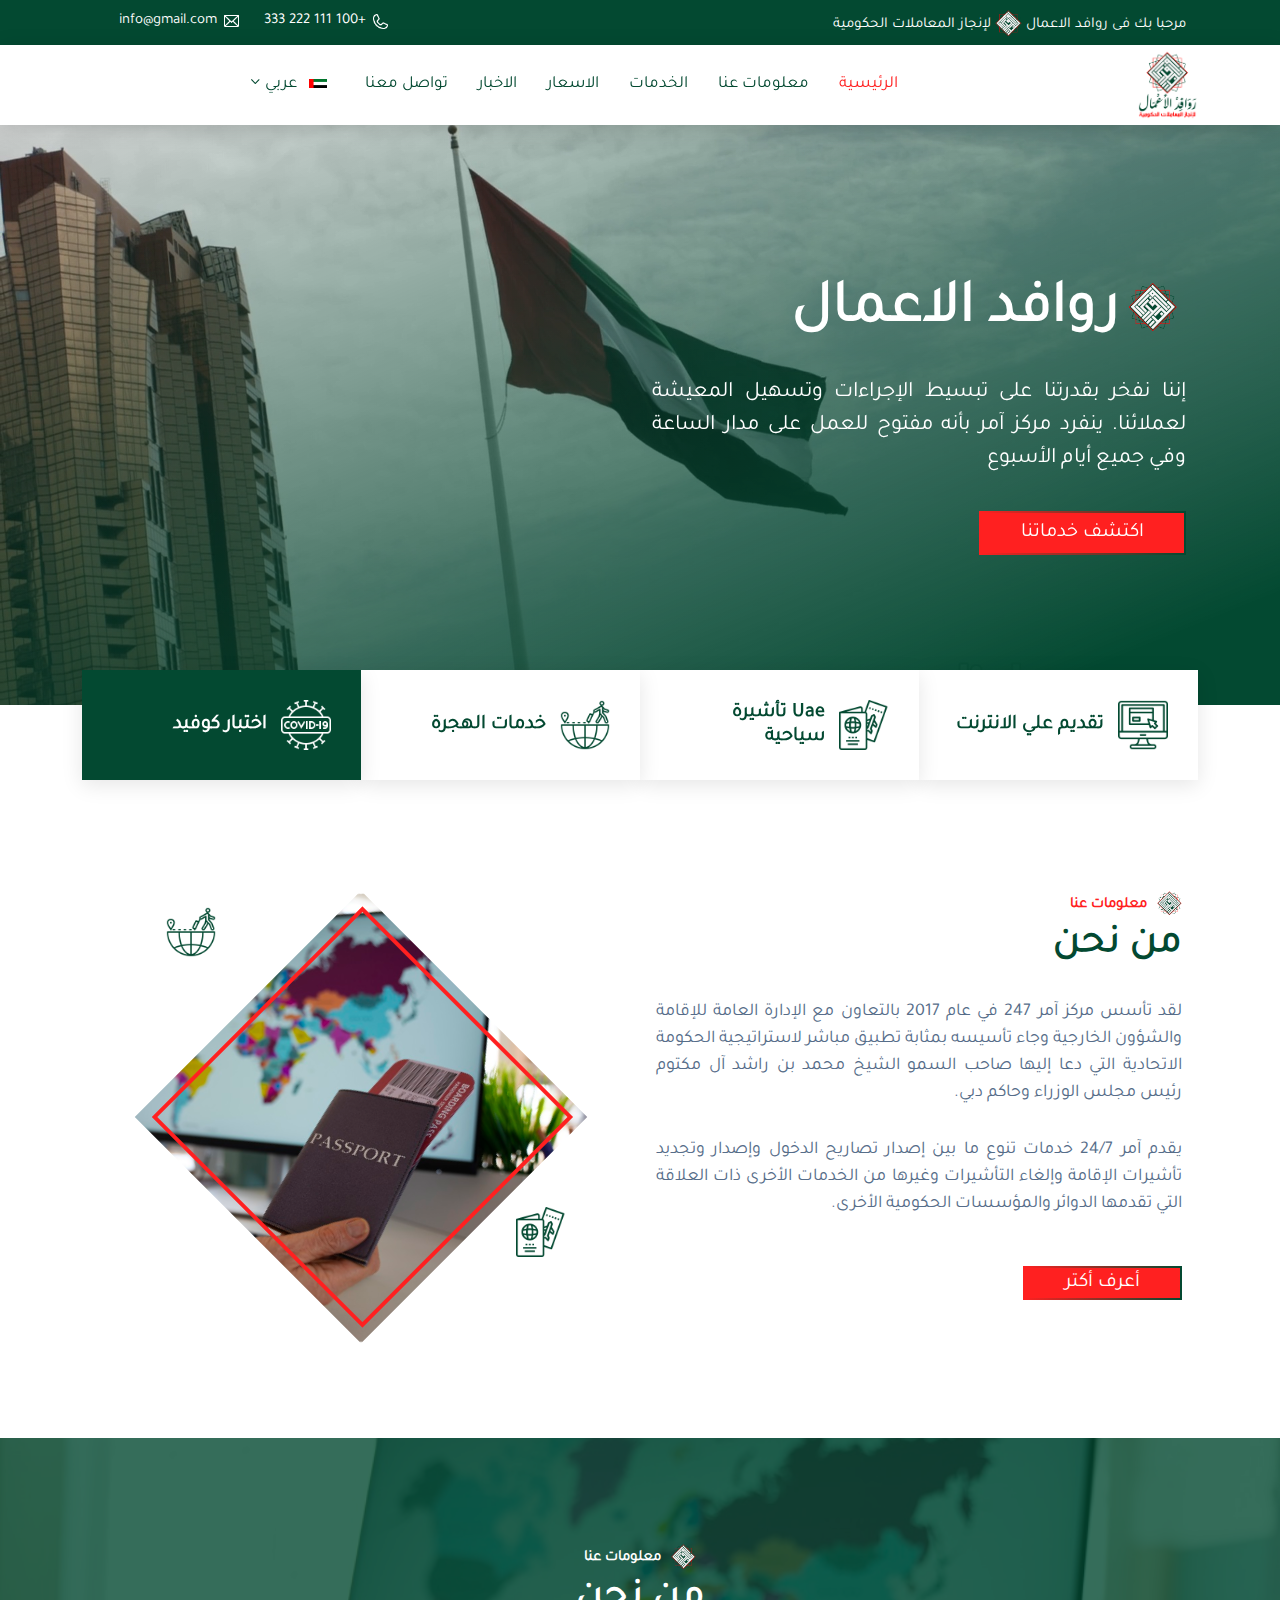
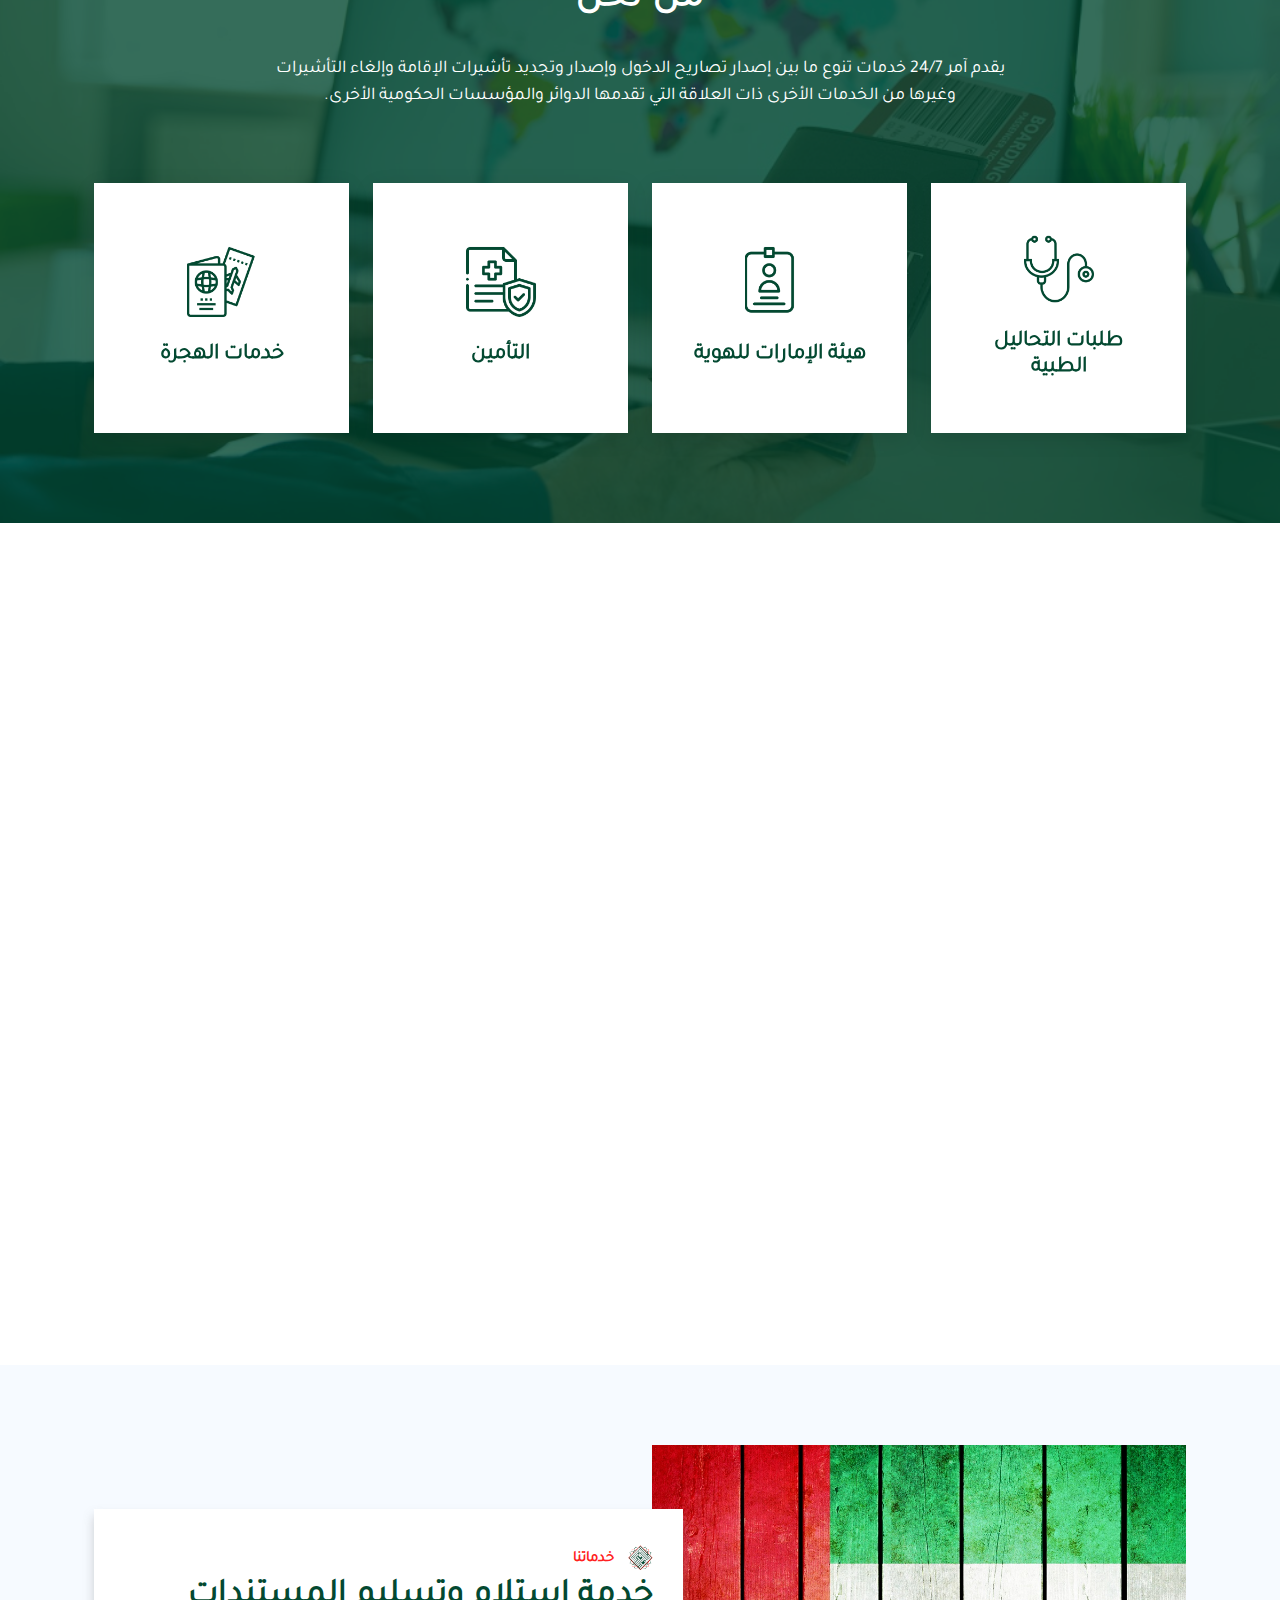
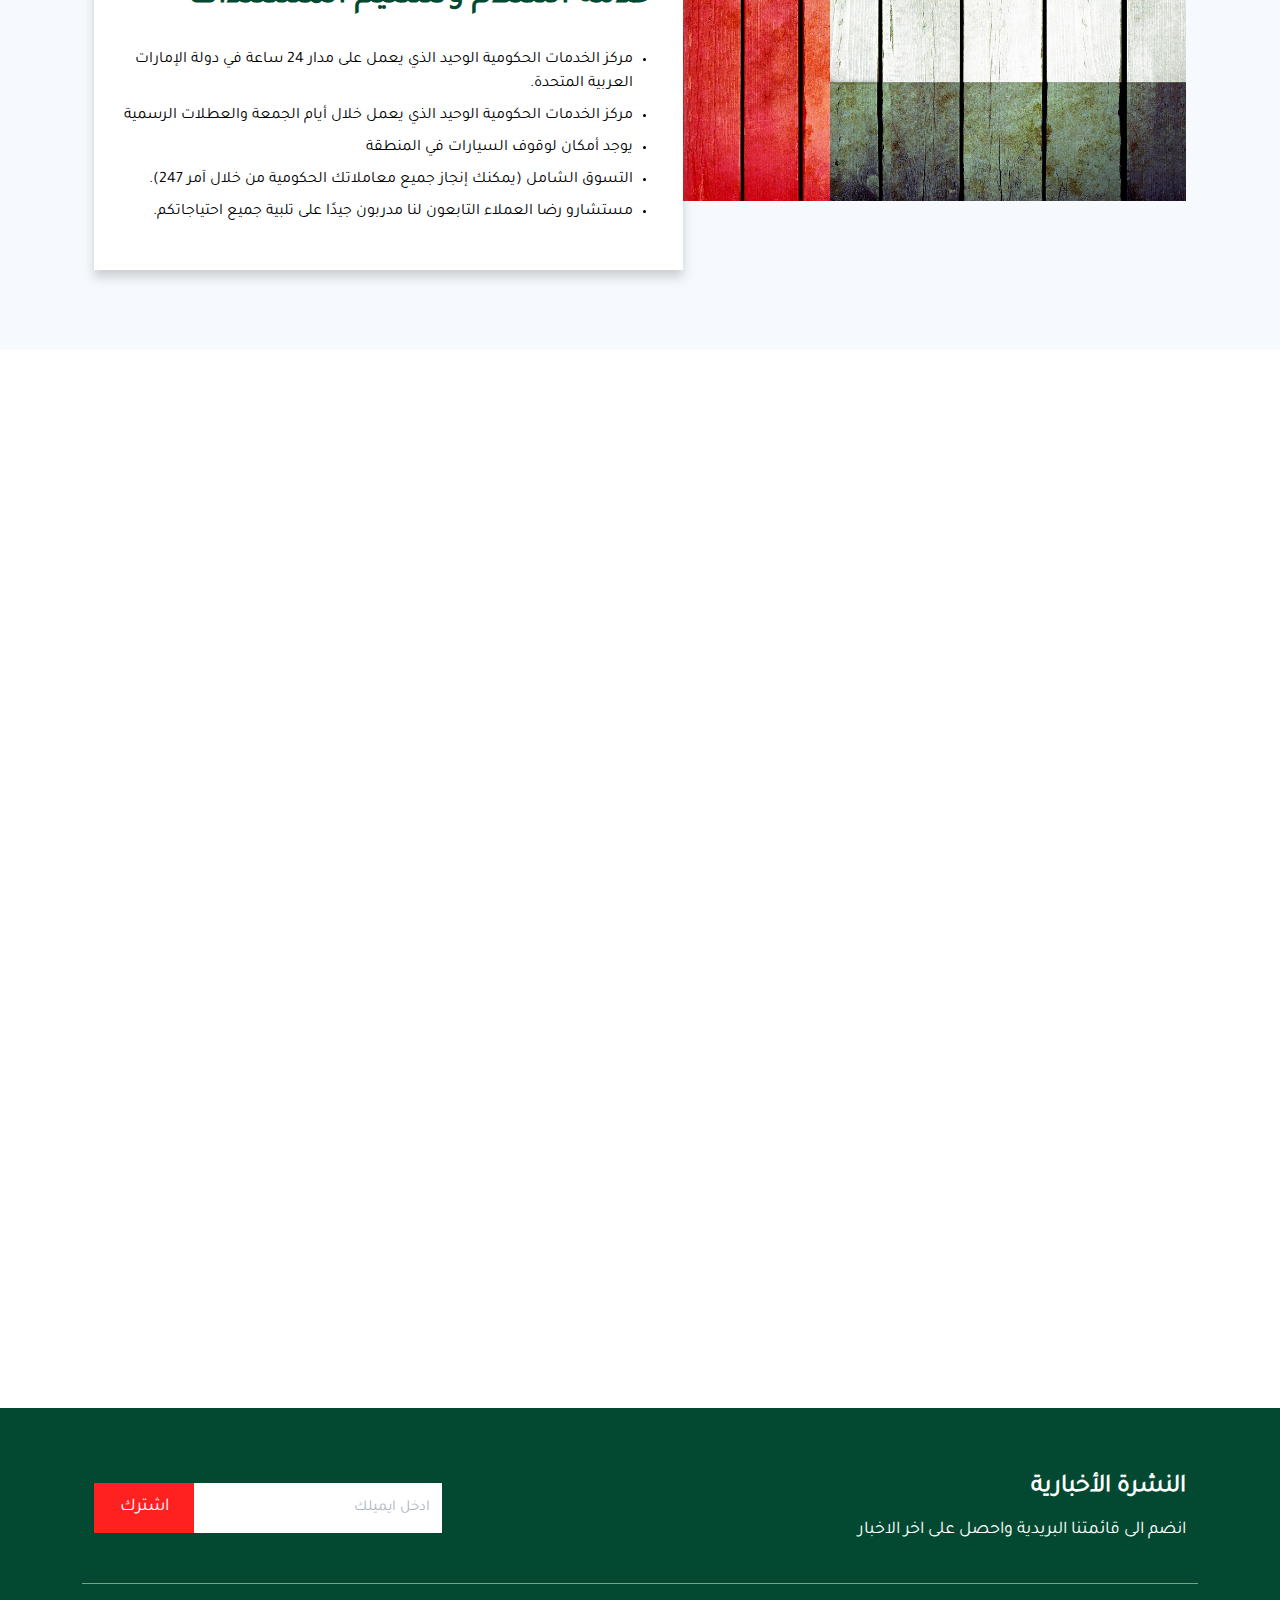
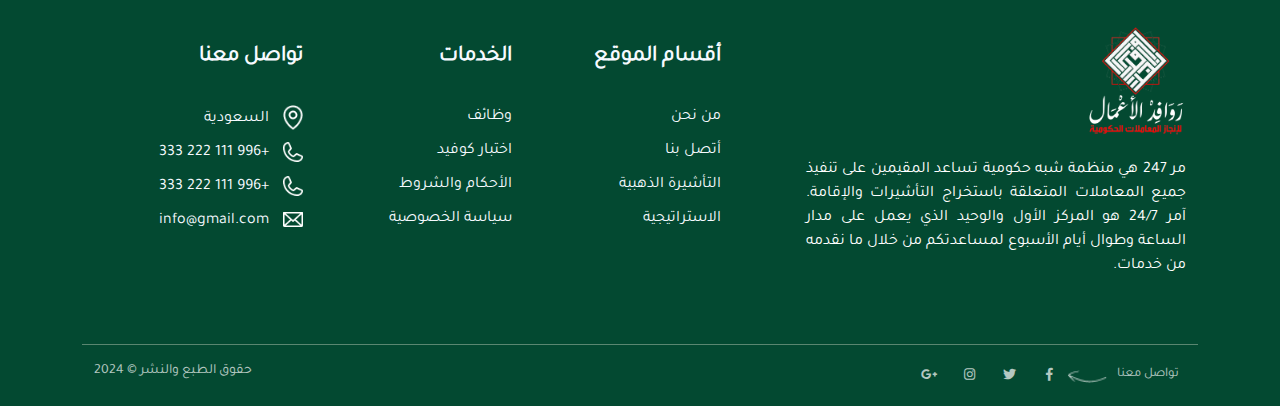
==== index.html @ 70d0d032 "homepage" ====
<!DOCTYPE html>
<html lang="ar" dir="rtl">

<head>
    <meta charset="utf-8" />
    <meta http-equiv="X-UA-Compatible" content="IE=edge" />
    <meta name="viewport" content="width=device-width, initial-scale=1" />
    <title> روافد الاعمال | لإنجاز المعاملات الحكومية</title>
    <link rel="shortcut icon" href="assets/images/logo/short-logo.png" />

    <link href="assets/css/bootstrap.min.css" rel="stylesheet" />
    <link href="assets/css/owl.carousel.css" rel="stylesheet" />
    <link href="assets/css/owl.theme.css" rel="stylesheet" />
    <link href="assets/css/owl.transitions.css" rel="stylesheet" />
    <link href="assets/css/all.min.css" rel="stylesheet" />
    <link href="assets/css/animation.css" rel="stylesheet" />

    <link href="assets/css/slider.css" rel="stylesheet" />
    <link href="assets/css/global.css" rel="stylesheet" />
    <link href="assets/css/style.css" rel="stylesheet" />

</head>

<body>
    <!--  header  -->
    <nav class="navbar p-0">
        <div class="top_header">
            <div class="container">
                <div class="row m-0">
                    <div class="col-lg-6 col-md-6">
                        <h4>مرحبا بك فى روافد الاعمال <img src="assets/images/logo/short-logo.png" width="27px" />
                            لإنجاز المعاملات الحكومية</h4>
                    </div>
                    <div class="col-lg-6 col-md-6 contact_header">
                        <ul>
                            <li><a href="tel:+112233445566"><img src="assets/images/icons/phone.png" alt=""> +100 111
                                    222 333 </a></li>
                            <li><a href="mailto:info@gmail.com"><img src="assets/images/icons/envelop.png" alt="">
                                    info@gmail.com </a></li>
                        </ul>
                    </div>
                </div>
            </div>
        </div>
        <div class="col-md-12 navbar-expand-lg sps sps--abv">
            <div class="container p-0">
                <div class="row m-0 align-items-center">
                    <div class="col-12">
                        <button class="navbar-toggler" type="button" data-bs-toggle="collapse"
                            data-bs-target="#navbarNavAltMarkup" aria-controls="navbarSupportedContent"
                            aria-expanded="false" aria-label="Toggle navigation">
                            <span class="navbar-toggler-icon"></span>
                            <span class="navbar-toggler-icon"></span>
                            <span class="navbar-toggler-icon"></span>
                        </button>
                    </div>
                    <div class="col-md-3">
                        <a class="navbar-brand p-0" href="index.html">
                            <img src="assets/images/logo/logo.png" alt="logo" class="logo" />
                        </a>
                    </div>
                    <div class="col-md-9">
                        <div class="collapse navbar-collapse" id="navbarNavAltMarkup">
                            <ul class="navbar-nav">
                                <li class="nav-item">
                                    <a class="nav-link active" href="index.html">الرئيسية</a>
                                </li>
                                <li class="nav-item">
                                    <a class="nav-link" href="about_us.html"> معلومات عنا </a>
                                </li>
                                <li class="nav-item">
                                    <a class="nav-link" href="services.html"> الخدمات </a>
                                </li>
                                <!-- <li class="nav-item">
                                    <a class="nav-link dropdown-toggle" href="services.html" id="navbarDropdown" role="button" aria-haspopup="true" aria-expanded="false">الخدمات</a>
                                    <div class="dropdown-menu p-0" aria-labelledby="navbarDropdown">
                                        <a class="dropdown-item" href="services_category.html">الفئات </a>
                                        <a class="dropdown-item" href="services_category.html">تفاصيل الخدمة </a>
                                    </div>
                                </li> -->
                                <li class="nav-item">
                                    <a class="nav-link" href="prices.html">الاسعار </a>
                                </li>
                                <li class="nav-item">
                                    <a class="nav-link" href="news.html">الاخبار </a>
                                </li>
                                <li class="nav-item">
                                    <a class="nav-link" href="contact.html">تواصل معنا </a>
                                </li>
                                <li class="nav-item">
                                    <a class="nav-link dropdown-toggle" href="services.html" id="navbarDropdown"
                                        role="button" aria-haspopup="true" aria-expanded="false"><img
                                            src="assets/images/ar.png" class="mx-2" width="18px"> عربي</a>
                                    <div class="dropdown-menu p-0" aria-labelledby="navbarDropdown">
                                        <a class="dropdown-item" href=""> <img src="assets/images/ar.png" class="mx-2"
                                                width="18px"> عربي </a>
                                        <a class="dropdown-item" href=""> <img src="assets/images/en.png" class="mx-2"
                                                width="18px"> En </a>
                                    </div>
                                </li>
                            </ul>
                        </div>
                    </div>
                </div>
            </div>
        </div>
    </nav>
    <!--  slider -->
    <div id="myCarousel" class="carousel slide carousel-fade" data-ride="carousel">
        <div class="carousel-inner">
            <div class="carousel-item active">
                <div class="mask col-12">
                    <video autoplay muted loop id="myVideo">
                        <source src="assets/images/video/video.MP4">
                    </video>
                    <div class="container">
                        <div class="row m-0 mt-50 align-items-end">
                            <div class="col-lg-6 col-md-6 col-12 slider-text">
                                <div class="inner_text pb-0">
                                    <!-- <h6>احجز الأن</h6> -->
                                    <h4> <img src="assets/images/logo/short-logo.png" width="50px" class="mx-2"
                                            alt="logo">روافد الاعمال</h4>
                                    <p>إننا نفخر بقدرتنا على تبسيط الإجراءات وتسهيل المعيشة لعملائنا. ينفرد مركز آمر
                                        بأنه مفتوح للعمل على مدار الساعة وفي جميع أيام الأسبوع</p>
                                    <a href="" class="btn-color"> اكتشف خدماتنا </a>
                                </div>
                            </div>

                        </div>
                    </div>
                </div>
            </div>
        </div>
    </div>
    <!-- submit_application -->
    <section class="submit_applications">
        <div class="container">
            <div class="row m-0">
                <div class="col-lg-3 col-md-6 col-sm-6 col-12 p-0">
                    <a href="">
                        <div class="app">
                            <img src="assets/images/icons/website_dark.png" alt="">
                            <h4> تقديم علي الانترنت</h4>
                        </div>
                    </a>
                </div>
                <div class="col-lg-3 col-md-6 col-sm-6 col-12 p-0">
                    <a href="">
                        <div class="app">
                            <img src="assets/images/icons/passport.png" alt="">
                            <h4> Uae تأشيرة سياحية </h4>
                        </div>
                    </a>
                </div>
                <div class="col-lg-3 col-md-6 col-sm-6 col-12 p-0">
                    <a href="">
                        <div class="app">
                            <img src="assets/images/icons/immigrant.png" alt="">
                            <h4>خدمات الهجرة </h4>
                        </div>
                    </a>
                </div>
                <div class="col-lg-3 col-md-6 col-sm-6 col-12 p-0">
                    <a href="">
                        <div class="app">
                            <img src="assets/images/icons/covid-19.png" alt="">
                            <h4> اختبار كوفيد </h4>
                        </div>
                    </a>
                </div>
            </div>
        </div>
    </section>
    <!--  about_us -->
    <section class="about_us pt-70 pb-50 wow fadeInUp">
        <div class="container">
            <div class="row m-0 align-items-center">
                <div class="col-lg-6 col-md-7 px-3 Description mb-20">
                    <h6 class="sub_title"> <img src="assets/images/logo/short-logo.png" width="25px" alt="">معلومات عنا
                    </h6>
                    <h3 class="title">من نحن</h3>
                    <p class="text">لقد تأسس مركز آمر 247 في عام 2017 بالتعاون مع الإدارة العامة للإقامة والشؤون
                        الخارجية وجاء تأسيسه بمثابة تطبيق مباشر لاستراتيجية الحكومة الاتحادية التي دعا إليها صاحب السمو
                        الشيخ محمد بن راشد آل مكتوم رئيس مجلس الوزراء وحاكم دبي. </p>
                    <p class="text">يقدم آمر 24/7 خدمات تنوع ما بين إصدار تصاريح الدخول وإصدار وتجديد تأشيرات الإقامة
                        وإلغاء التأشيرات وغيرها من الخدمات الأخرى ذات العلاقة التي تقدمها الدوائر والمؤسسات الحكومية
                        الأخرى.</p>
                    <div class="col-12 p-0 mt-50 mb-30">
                        <a class="btn-color" href="">أعرف أكتر</a>
                    </div>
                </div>
                <div class="col-lg-6 col-md-5 px-4">
                    <div class="image_about">
                        <div class="banner_shape">
                            <img src="assets/images/icons/immigrant.png" alt="shape image">
                        </div>
                        <div class="banner_shape2">
                            <img src="assets/images/icons/passport.png" alt="shape image">
                        </div>
                        <div class="about-two__image">
                            <img src="assets/images/home/about1.jpg" width="100%" class="img" alt="about">
                        </div>
                    </div>

                </div>
            </div>
        </div>
    </section>
    <!-- what_we_do -->
    <section class="what_we_do mt-40">
        <div class="container">
            <div class="row m-0">
                <div class="col-12 text-center">
                    <h6 class="sub_title"> <img src="assets/images/logo/short-logo.png" width="25px" alt="">معلومات عنا
                    </h6>
                    <h3 class="title text-center">من نحن</h3>
                    <p class="text text-center">يقدم آمر 24/7 خدمات تنوع ما بين إصدار تصاريح الدخول وإصدار وتجديد
                        تأشيرات الإقامة وإلغاء التأشيرات وغيرها من الخدمات الأخرى ذات العلاقة التي تقدمها الدوائر
                        والمؤسسات الحكومية الأخرى.</p>
                </div>
            </div>
            <div class="row m-0 mt-40">
                <div class="col-md-3 col-sm-6 col-12 mb-20">
                    <div class="flip-box" >
                        <div class="flip-box__layer flip-box__front">
                            <div class="flip-box__layer__overlay">
                                <div class="flip-box__layer__inner">
                                    <img src="assets/images/icons/stethoscope.png" alt="">
                                    <h3 class="flip-box__layer__title"> طلبات التحاليل الطبية </h3>
                                </div>
                            </div>
                        </div>
                        <div class="flip-box__layer flip-box__back">
                            <div class="flip-box__layer__overlay">
                                <div class="flip-box__layer__inner">
                                    <p>
                                        طلبات التحاليل الطبية طلبات التحاليل الطبية طلبات التحاليل الطبية طلبات التحاليل الطبية
                                    </p>
                                </div>
                            </div>
                        </div>
                    </div>
                </div>
                <div class="col-md-3 col-sm-6 col-12 mb-20">
                    <div class="flip-box" >
                        <div class="flip-box__layer flip-box__front">
                            <div class="flip-box__layer__overlay">
                                <div class="flip-box__layer__inner">
                                    <img src="assets/images/icons/identification.png" alt="">
                                    <h3 class="flip-box__layer__title">   هيئة الإمارات للهوية </h3>
                                </div>
                            </div>
                        </div>
                        <div class="flip-box__layer flip-box__back">
                            <div class="flip-box__layer__overlay">
                                <div class="flip-box__layer__inner">
                                    <p>هيئة الإمارات للهوية هيئة الإمارات للهويةهيئة الإمارات للهوية هيئة الإمارات للهوية هيئة الإمارات للهوية</p>
                                </div>
                            </div>
                        </div>
                    </div>
                </div>
                <div class="col-md-3 col-sm-6 col-12 mb-20">
                    <div class="flip-box" >
                        <div class="flip-box__layer flip-box__front">
                            <div class="flip-box__layer__overlay">
                                <div class="flip-box__layer__inner">
                                    <img src="assets/images/icons/health-insurance.png" alt="">
                                    <h3 class="flip-box__layer__title">   التأمين </h3>
                                </div>
                            </div>
                        </div>
                        <div class="flip-box__layer flip-box__back">
                            <div class="flip-box__layer__overlay">
                                <div class="flip-box__layer__inner">
                                    <p>التأمينالتأمين التأمين التأمين التأمين التأمين التأمين التأمين</p>
                                </div>
                            </div>
                        </div>
                    </div>
                </div>
                <div class="col-md-3 col-sm-6 col-12 mb-20">
                    <div class="flip-box" >
                        <div class="flip-box__layer flip-box__front">
                            <div class="flip-box__layer__overlay">
                                <div class="flip-box__layer__inner">
                                    <img src="assets/images/icons/passport.png" alt="">
                                    <h3 class="flip-box__layer__title">خدمات الهجرة</h3>
                                </div>
                            </div>
                        </div>
                        <div class="flip-box__layer flip-box__back">
                            <div class="flip-box__layer__overlay">
                                <div class="flip-box__layer__inner">
                                    <p>خدمات الهجرة خدمات الهجرة خدمات الهجرة خدمات الهجرة خدمات الهجرة خدمات الهجرة</p>
                                </div>
                            </div>
                        </div>
                    </div>
                </div>
            </div>
        </div>
    </section>
    <!--  Services -->
    <section class="Services pt-30 pb-50 wow fadeInUp">
        <div class="container">
            <div class="row m-0">
                <div class="col-12 mt-50 Description">
                    <h6 class="sub_title"><img src="assets/images/logo/short-logo.png" width="25px" alt=""> خدماتنا </h6>
                    <h3 class="title">ما الذي نقدمه</h3>
                    <div id="services" class="owl-carousel owl-theme mt-50">
                        <div class="item mx-2 wow fadeInUp">
                            <div class="all mb-3">
                                <img src="assets/images/home/Emirate.jpg" alt="">
                                <div class="services_text pb-30">
                                    <a href="">
                                        <h4>بطاقة الهوية الإماراتية</h4>
                                        <p>طلب بطاقة الهوية الإماراتية لجميع الفئات - المواطنين والمقيمين والشركات.</p>
                                    </a>
                                </div>
                            </div>
                        </div>
                        <div class="item mx-2 wow fadeInUp">
                            <div class="all mb-3">
                                <img src="assets/images/home/about.jpg" alt="">
                                <div class="services_text pb-30">
                                    <a href="">
                                        <h4>  خدمات روافد الاعمال </h4>
                                        <p>طلب بطاقة الهوية الإماراتية لجميع الفئات - المواطنين والمقيمين والشركات.</p>
                                    </a>
                                </div>
                            </div>
                        </div>
                        <div class="item mx-2 wow fadeInUp">
                            <div class="all mb-3">
                                <img src="assets/images/home/banner2.jpg" alt="">
                                <div class="services_text pb-30">
                                    <a href="">
                                        <h4>خدمات التأمين الصحي</h4>
                                        <p>طلب بطاقة الهوية الإماراتية لجميع الفئات - المواطنين والمقيمين والشركات.</p>
                                    </a>
                                </div>
                            </div>
                        </div>
                        <div class="item mx-2 wow fadeInUp">
                            <div class="all mb-3">
                                <img src="assets/images/home/about1.jpg" alt="">
                                <div class="services_text pb-30">
                                    <a href="">
                                        <h4>  طلب شهادة اللياقة الطبية</h4>
                                        <p>طلب بطاقة الهوية الإماراتية لجميع الفئات - المواطنين والمقيمين والشركات.</p>
                                    </a>
                                </div>
                            </div>
                        </div>
                        <div class="item mx-2 wow fadeInUp">
                            <div class="all mb-3">
                                <img src="assets/images/home/Emirate.jpg" alt="">
                                <div class="services_text pb-30">
                                    <a href="">
                                        <h4>بطاقة الهوية الإماراتية</h4>
                                        <p>طلب بطاقة الهوية الإماراتية لجميع الفئات - المواطنين والمقيمين والشركات.</p>
                                    </a>
                                </div>
                            </div>
                        </div>
                        <div class="item mx-2 wow fadeInUp">
                            <div class="all mb-3">
                                <img src="assets/images/home/about.jpg" alt="">
                                <div class="services_text pb-30">
                                    <a href="">
                                        <h4>  خدمات روافد الاعمال </h4>
                                        <p>طلب بطاقة الهوية الإماراتية لجميع الفئات - المواطنين والمقيمين والشركات.</p>
                                    </a>
                                </div>
                            </div>
                        </div>
                    </div>
                </div>
            </div>
            <div class="col-12 mt-40  text-center">
                <a href="" class="btn-color">عرض المزيد</a>
            </div>
        </div>
    </section>
    <!--  delivery_service -->
    <section class="delivery_service mt-50 mb-50">
        <div class="container">
            <div class="row m-0">
                <div class="col-md-6">
                    <img src="assets/images/home/Emirate.jpg" width="100%" alt="">
                </div>
                <div class="col-md-6 ">
                    <div class="text_side">
                        <h6 class="sub_title"><img src="assets/images/logo/short-logo.png" width="25px" alt=""> خدماتنا </h6>
                        <h3 class="title">خدمة استلام وتسليم المستندات </h3>
                        <ul>
                            <li>مركز الخدمات الحكومية الوحيد الذي يعمل على مدار 24 ساعة في دولة الإمارات العربية المتحدة.                        </li>
                            <li>مركز الخدمات الحكومية الوحيد الذي يعمل خلال أيام الجمعة والعطلات الرسمية</li>
                            <li>يوجد أمكان لوقوف السيارات في المنطقة</li>
                            <li>التسوق الشامل (يمكنك إنجاز جميع معاملاتك الحكومية من خلال آمر 247).   </li>
                            <li>مستشارو رضا العملاء التابعون لنا مدربون جيدًا على تلبية جميع احتياجاتكم.</li>
                        </ul>
                    </div>
                </div>
            </div>
        </div>
    </section>
    <!--  testimonial -->
    <section class="testimonial pb-70 wow fadeInUp">
        <div class="container">
            <div class="row m-0">
                <div class="col-12 mt-10 Description">
                    <h6 class="sub_title">أراء العملاء </h6>
                    <h3 class="title">نحرص على أن نكون أفضل مقدمي الخدمات. </h3>
                    <div id="testimonal" class="testimonal_user owl-carousel owl-theme mt-50">
                        <div class="item wow fadeInUp">
                            <i class="fas fa-quote-left"></i>
                            <p>نحرص على أن نكون أفضل مقدمي الخدمات نحرص على أن نكون أفضل مقدمي الخدمات نحرص على أن نكون أفضل مقدمي الخدمات نحرص على أن نكون أفضل مقدمي الخدمات. </p>
                            <h3><img src="assets/images/logo/short-logo.png" alt="">أ.عبد الله</h3>
                        </div>
                        <div class="item wow fadeInUp">
                            <i class="fas fa-quote-left"></i>
                            <p>نحرص على أن نكون أفضل مقدمي الخدمات نحرص على أن نكون أفضل مقدمي الخدمات نحرص على أن نكون أفضل مقدمي الخدمات نحرص على أن نكون أفضل مقدمي الخدمات. </p>
                            <h3><img src="assets/images/logo/short-logo.png" alt="">أ.عبد الله</h3>
                        </div>
                        <div class="item wow fadeInUp">
                            <i class="fas fa-quote-left"></i>
                            <p>نحرص على أن نكون أفضل مقدمي الخدمات نحرص على أن نكون أفضل مقدمي الخدمات نحرص على أن نكون أفضل مقدمي الخدمات نحرص على أن نكون أفضل مقدمي الخدمات. </p>
                            <h3><img src="assets/images/logo/short-logo.png" alt="">أ.عبد الله</h3>
                        </div>
                        <div class="item wow fadeInUp">
                            <i class="fas fa-quote-left"></i>
                            <p>نحرص على أن نكون أفضل مقدمي الخدمات نحرص على أن نكون أفضل مقدمي الخدمات نحرص على أن نكون أفضل مقدمي الخدمات نحرص على أن نكون أفضل مقدمي الخدمات. </p>
                            <h3><img src="assets/images/logo/short-logo.png" alt="">أ.عبد الله</h3>
                        </div>
                    </div>
                </div>
            </div>
        </div>
    </section>
    <!--  partners -->
    <section class="partners pt-30 pb-50 wow fadeInUp">
        <div class="container">
            <div class="row m-0">
                <div class="col-12 mt-50 Description">
                    <h6 class="sub_title"> شركاء النجاح </h6>
                    <h3 class="title">شراكة مع أكثر من 700 علامة تجارية</h3>
                    <div id="partners_logo" class="partners_logo owl-carousel owl-theme mt-60">
                        <div class="item wow fadeInUp">
                            <img src="assets/images/partner/pattern.png" alt="">
                        </div>
                        <div class="item wow fadeInUp">
                            <img src="assets/images/partner/pattern1.png" alt="">
                        </div>
                        <div class="item wow fadeInUp">
                            <img src="assets/images/partner/pattern2.png" alt="">
                        </div>
                        <div class="item wow fadeInUp">
                            <img src="assets/images/partner/pattern3.png" alt="">
                        </div>
                        <div class="item wow fadeInUp">
                            <img src="assets/images/partner/pattern.png" alt="">
                        </div>
                        <div class="item wow fadeInUp">
                            <img src="assets/images/partner/pattern1.png" alt="">
                        </div>
                        <div class="item wow fadeInUp">
                            <img src="assets/images/partner/pattern2.png" alt="">
                        </div>
                        <div class="item wow fadeInUp">
                            <img src="assets/images/partner/pattern3.png" alt="">
                        </div>
                    </div>
                </div>
            </div>
        </div>
    </section>
    <!-- footer -->
    <footer>
        <div class="container pb-30">
            <div class="row m-0 subscribe">
                <div class="col-lg-6 col-md-6 mt-10">
                    <h3>النشرة الأخبارية</h3>
                    <h6>انضم الى قائمتنا البريدية واحصل على اخر الاخبار</h6>
                </div>
                <div class="col-lg-4 col-md-6">
                    <form action="">
                        <div class="form-group d-flex align-items-center">
                            <input type="email" class="form-control" placeholder="ادخل ايميلك">
                            <input type="submit" name="" id="" class="submit_btn" value="اشترك">
                        </div>
                    </form>
                </div>
            </div>
            <div class="row m-0 pt-40">
                <div class="col-lg-5 col-12 box">
                    <img src="assets/images/logo/logo-wh.png" class="mb-20" width="100px" alt="footer_logo" />
                    <p>مر 247 هي منظمة شبه حكومية تساعد المقيمين على تنفيذ جميع المعاملات المتعلقة باستخراج التأشيرات والإقامة. آمر 24/7 هو المركز الأول والوحيد الذي يعمل على مدار الساعة وطوال أيام الأسبوع لمساعدتكم من خلال ما نقدمه من خدمات.                    </p>
                </div>
                <div class="col-lg-7 col-12 row">
                    <div class="box col-md-4 mt-20">
                        <h4>أقسام الموقع</h4>
                        <ul class="list-unstyled">
                            <li><a href="#">من نحن </a></li>
                            <li><a href="#"> أتصل  بنا  </a></li>
                            <li><a href="">التأشيرة الذهبية </a></li>
                            <li><a href=""> الاستراتيجية  </a></li>
                        </ul>
                    </div>
                    <div class="box col-md-4 mt-20">
                        <h4> الخدمات </h4>
                        <ul class="list-unstyled">
                            <li><a href="#"> وظائف </a></li>
                            <li><a href="#">اختبار كوفيد </a></li>
                            <li><a href="">الأحكام والشروط  </a></li>
                            <li><a href="">سياسة الخصوصية  </a></li>
                        </ul>
                    </div>
                    <div class="col-md-4 box mt-20">
                        <h4> تواصل معنا </h4>
                        <ul class=" list-unstyled">
                            <li>
                                <a href="" target="_blank"><img src="assets/images/icons/location.png" width="20px"
                                        alt=""> السعودية</a>
                            </li>
                            <li>
                                <a href="" target="_blank"><img src="assets/images/icons/phone.png" width="20px" alt="">
                                    +996 111 222 333</a>
                            </li>
                            <li>
                                <a href="" target="_blank"><img src="assets/images/icons/phone.png" width="20px" alt="">
                                    +996 111 222 333</a>
                            </li>
                            <li>
                                <a href="" target="_blank"><img src="assets/images/icons/envelop.png" width="20px" s
                                        alt=""> info@gmail.com</a>
                            </li>
                        </ul>
                    </div>
                </div>
            </div>
        </div>
        <div class="container">
            <div class="row m-0 copy-right">
                <div class="col-md-6">
                    <p>تواصل معنا </p>
                    <ul class="list-social m-0">
                        <li class="icon facebook-icon">
                            <a href="" target="_blank"><i class="fab fa-facebook-f"></i></a>
                        </li>
                        <li class="icon twitter-icon">
                            <a href="" target="_blank"><i class="fab fa-twitter"></i></a>
                        </li>
                        <li class="icon instagram-icon">
                            <a href="" target="_blank"><i class="fab fa-instagram"></i></a>
                        </li>
                        <li class="icon google-icon">
                            <a href=""><i class="fab fa-google-plus-g"></i></a>
                        </li>
                    </ul>
                </div>
                <div class="col-md-6 text-end">
                    <span> حقوق الطبع والنشر © 2024</span>
                </div>
            </div>
        </div>
    </footer>


    <script src="assets/js/jquery-3.6.4.min.js"></script>
    <script src="assets/js/popper.js"></script>
    <script src="assets/js/bootstrap.min.js"></script>
    <script src="assets/js/owl.carousel.min.js"></script>
    <script src="assets/js/scrollPosStyler.min.js"></script>
    <!-- animation -->
    <script src="assets/js/wow.min.js"></script>
    <script src="assets/js/custom.js"></script>

    <script>

    </script>


</body>

</html>
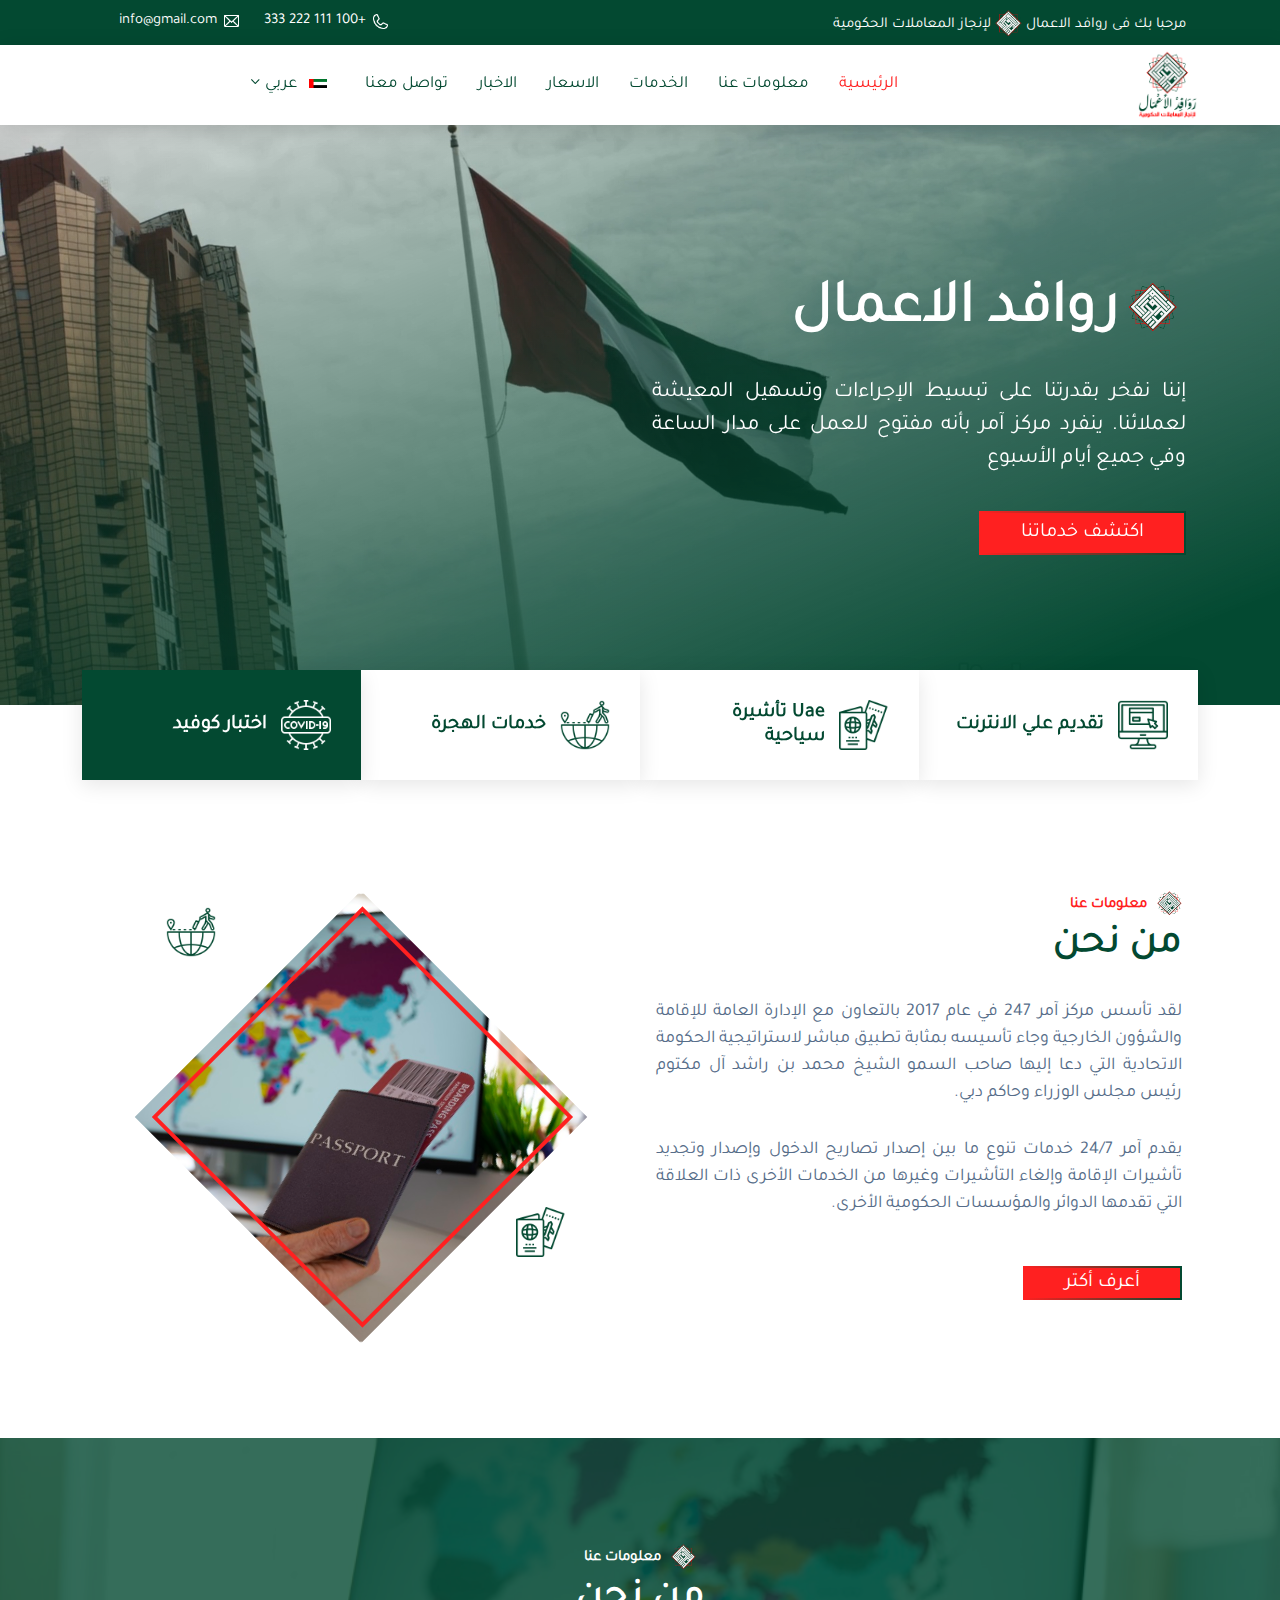
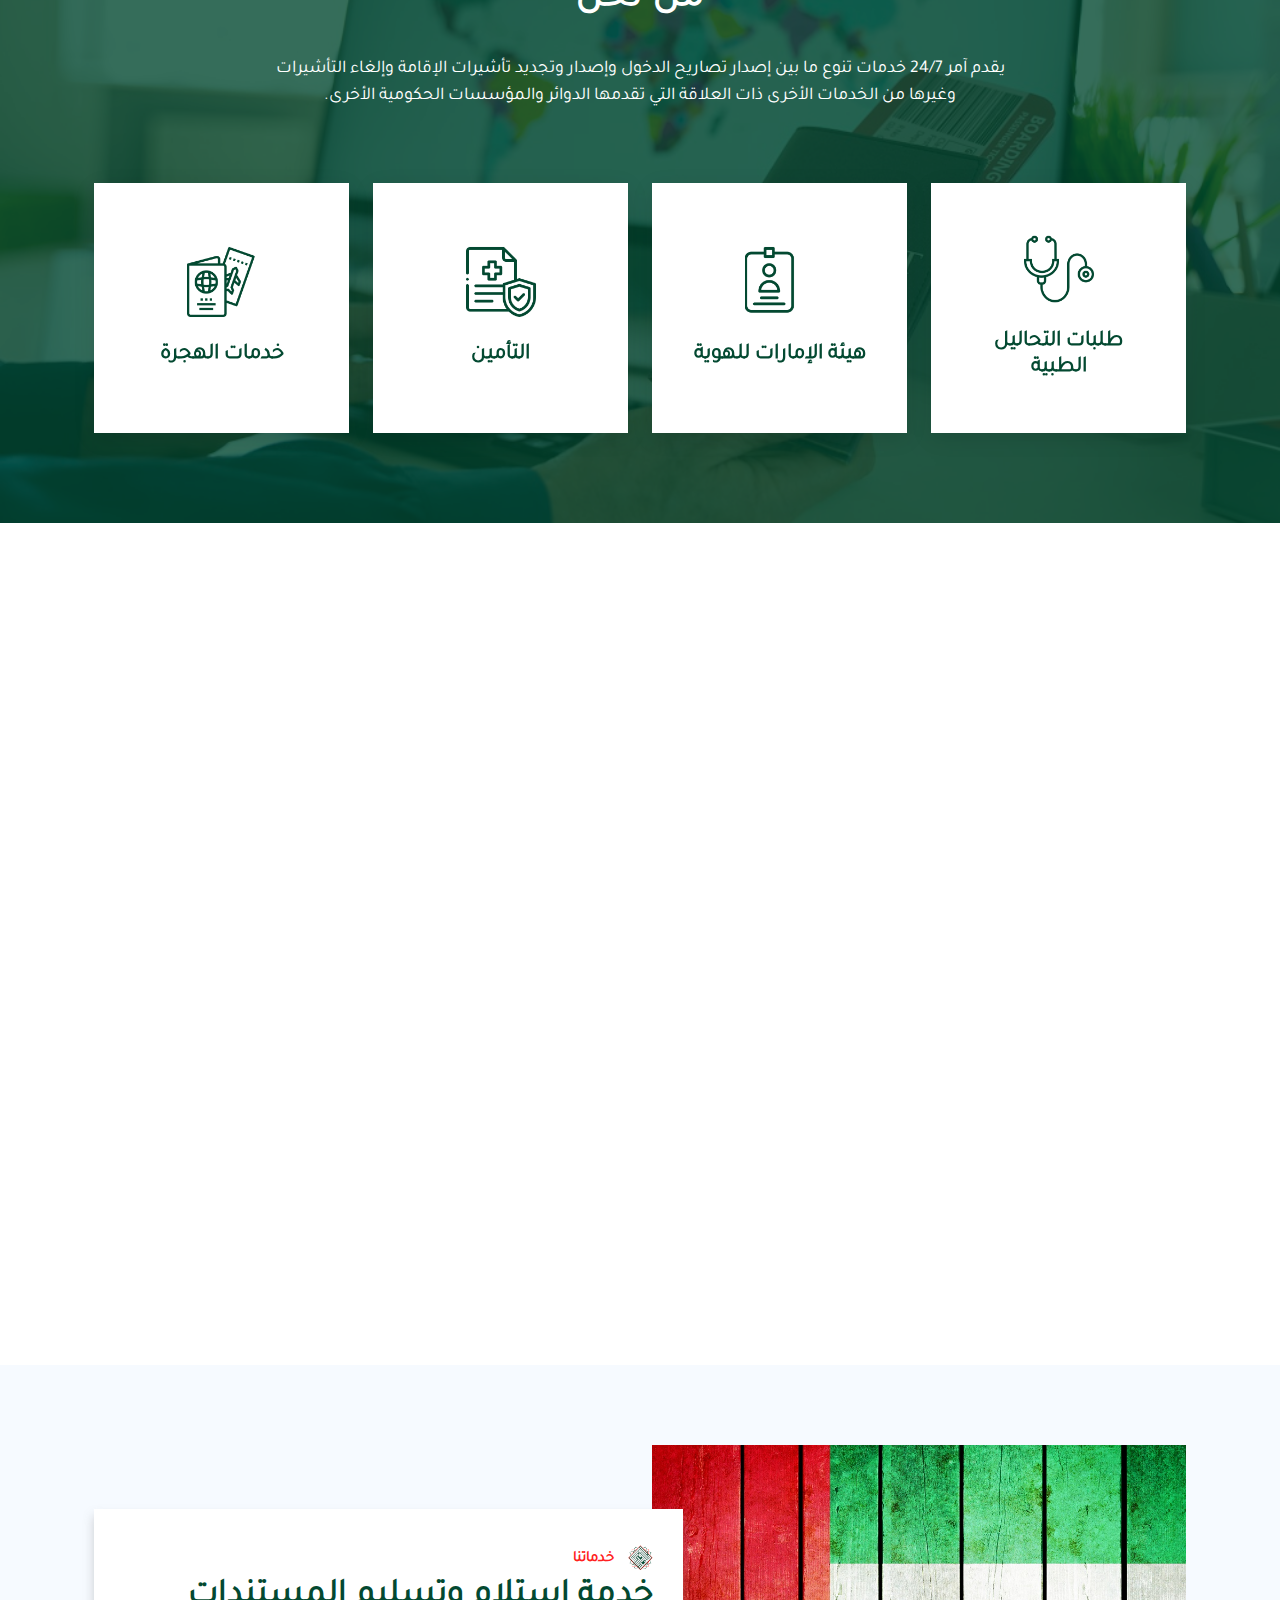
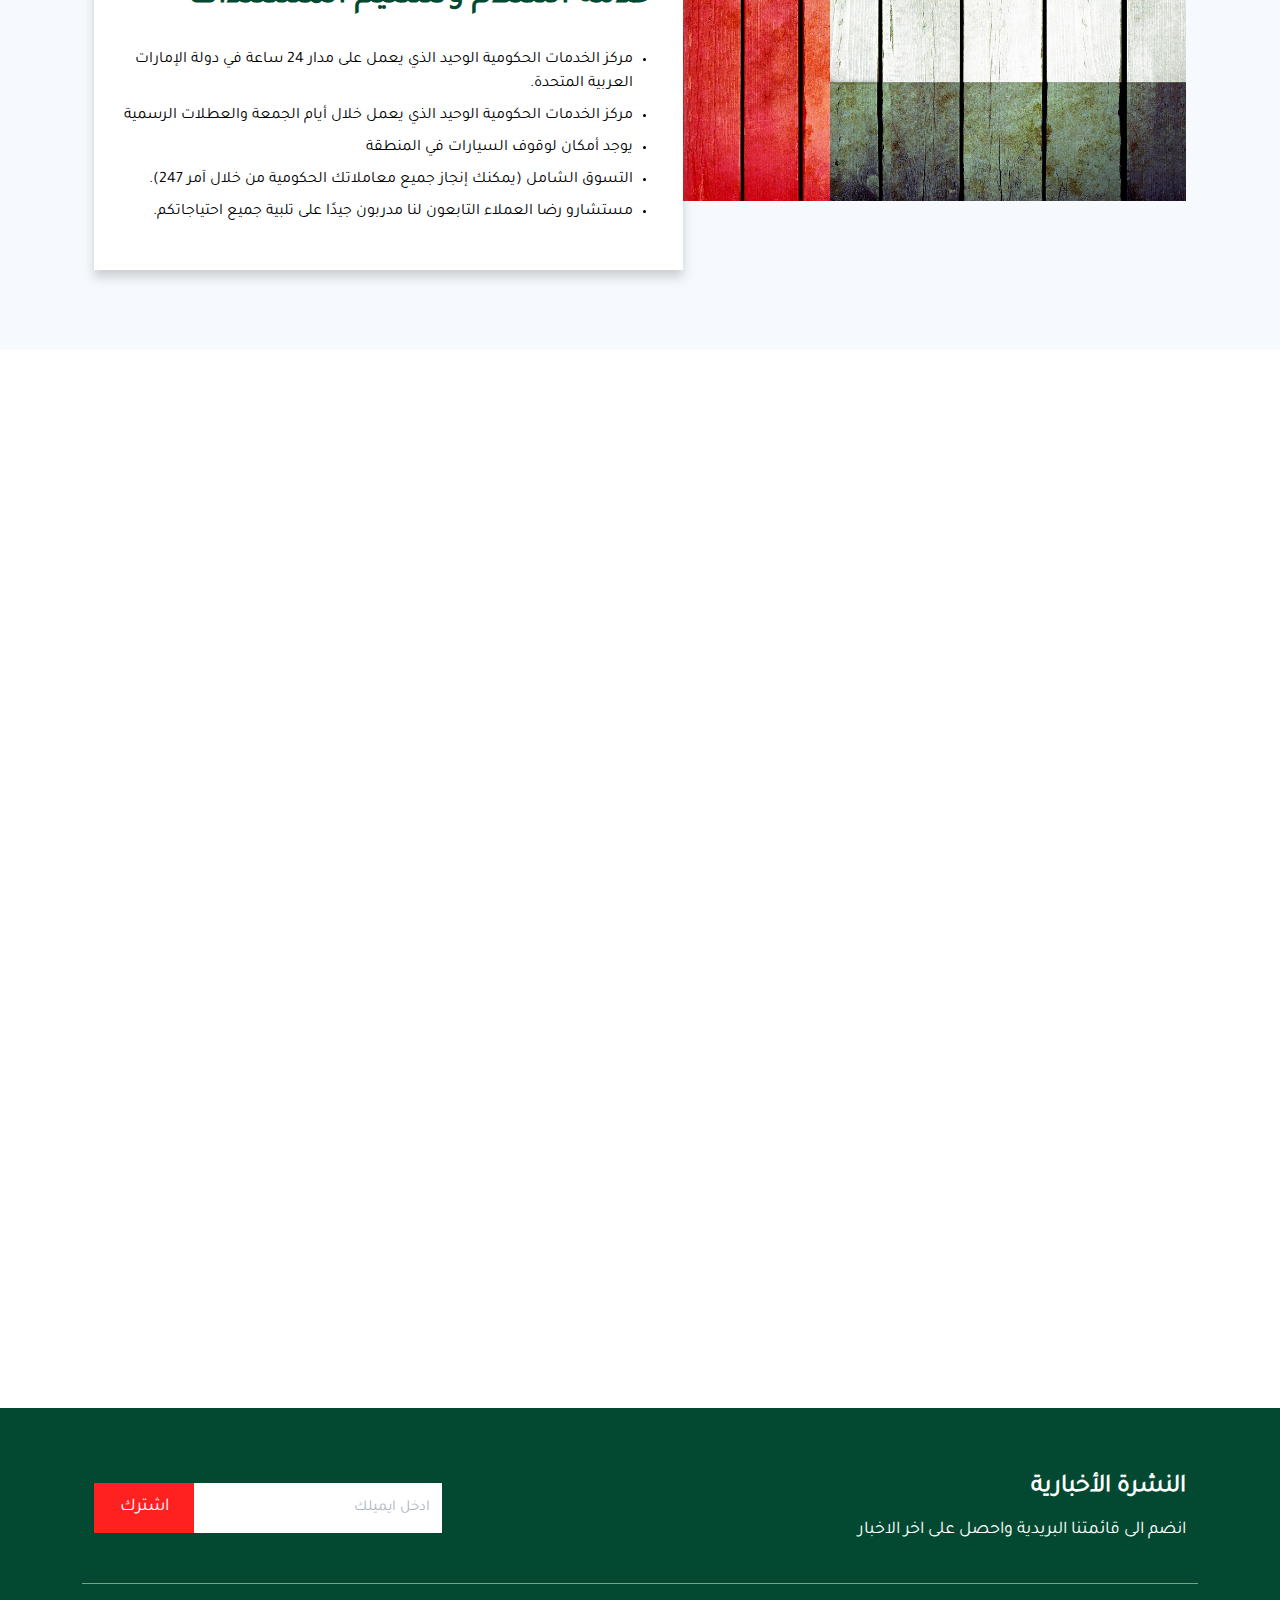
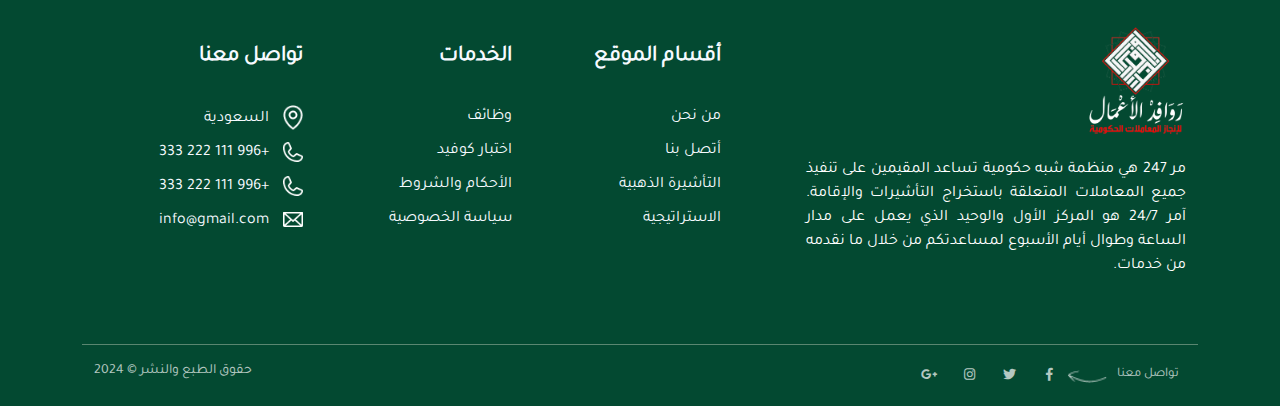
==== commit f0767697: "homepage1" ====
--- a/index.html
+++ b/index.html
@@ -577,9 +577,6 @@
     <script src="assets/js/wow.min.js"></script>
     <script src="assets/js/custom.js"></script>
 
-    <script>
-
-    </script>
 
 
 </body>
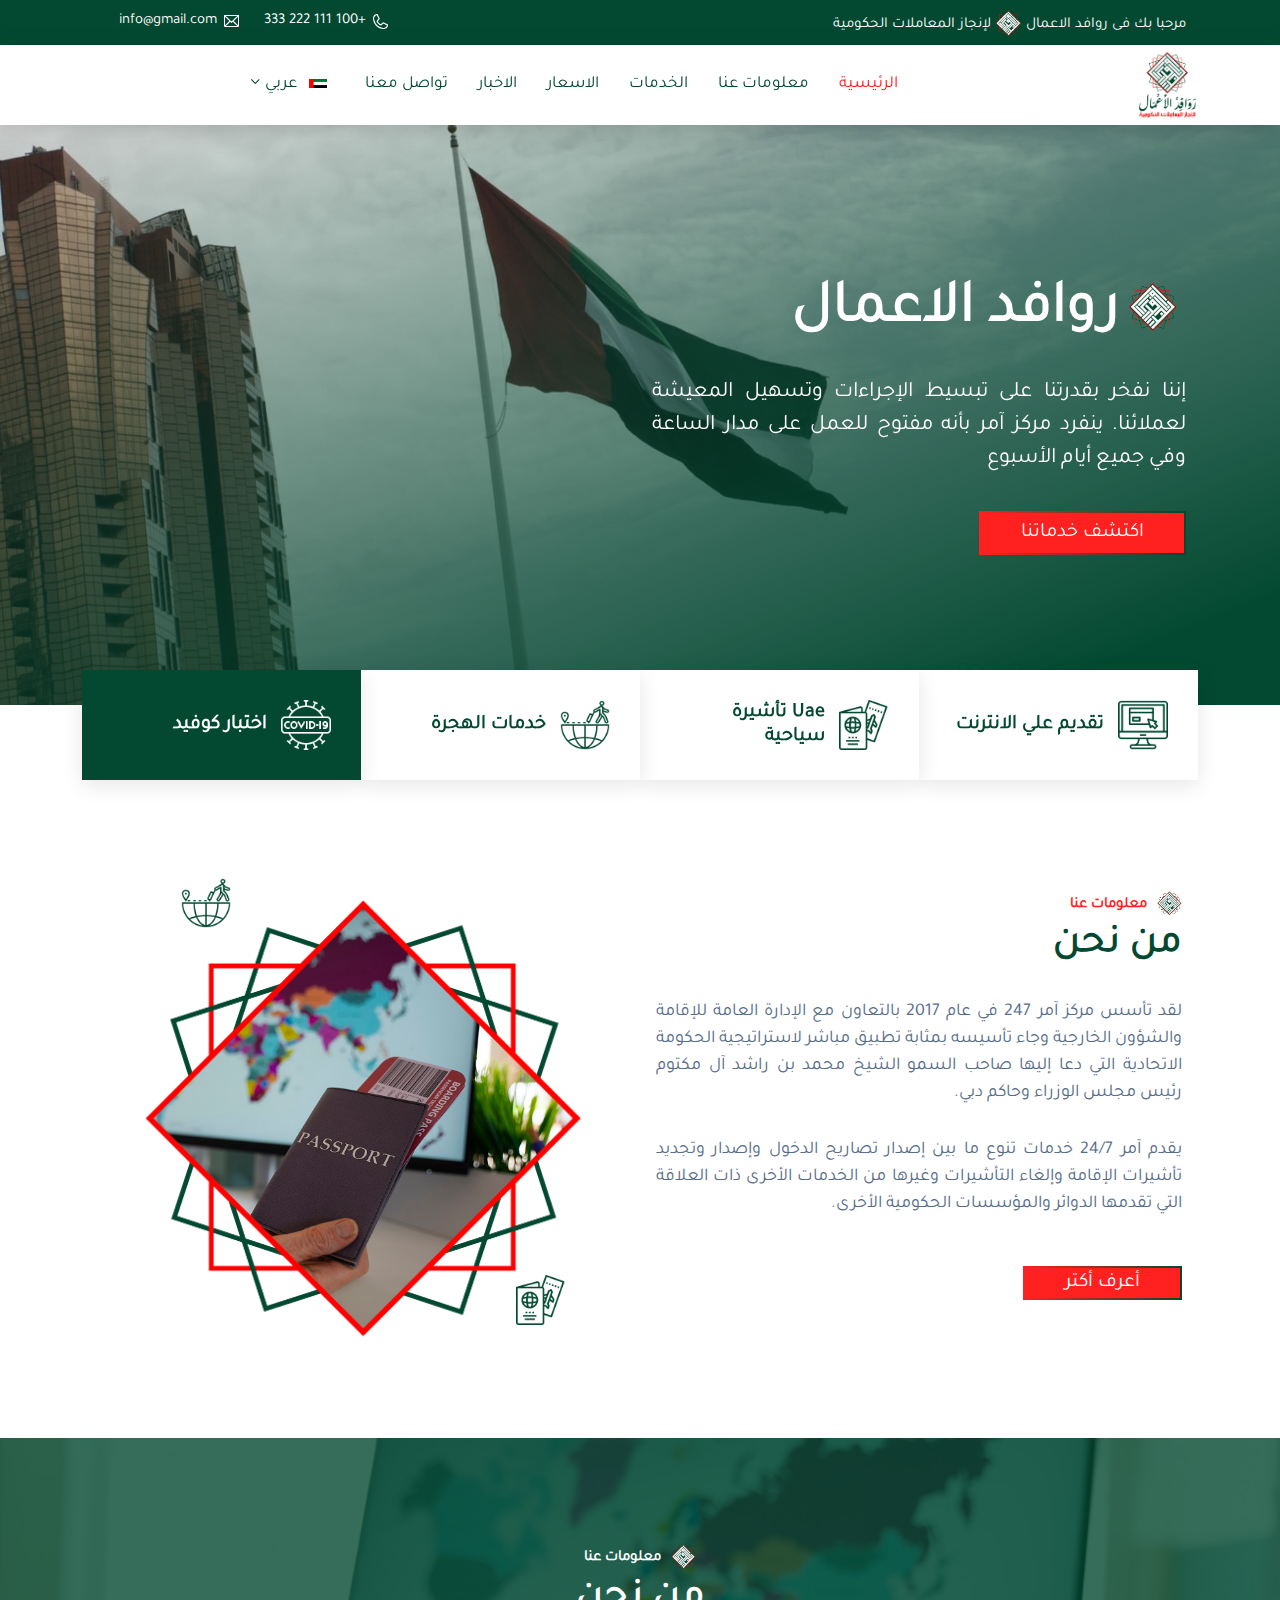
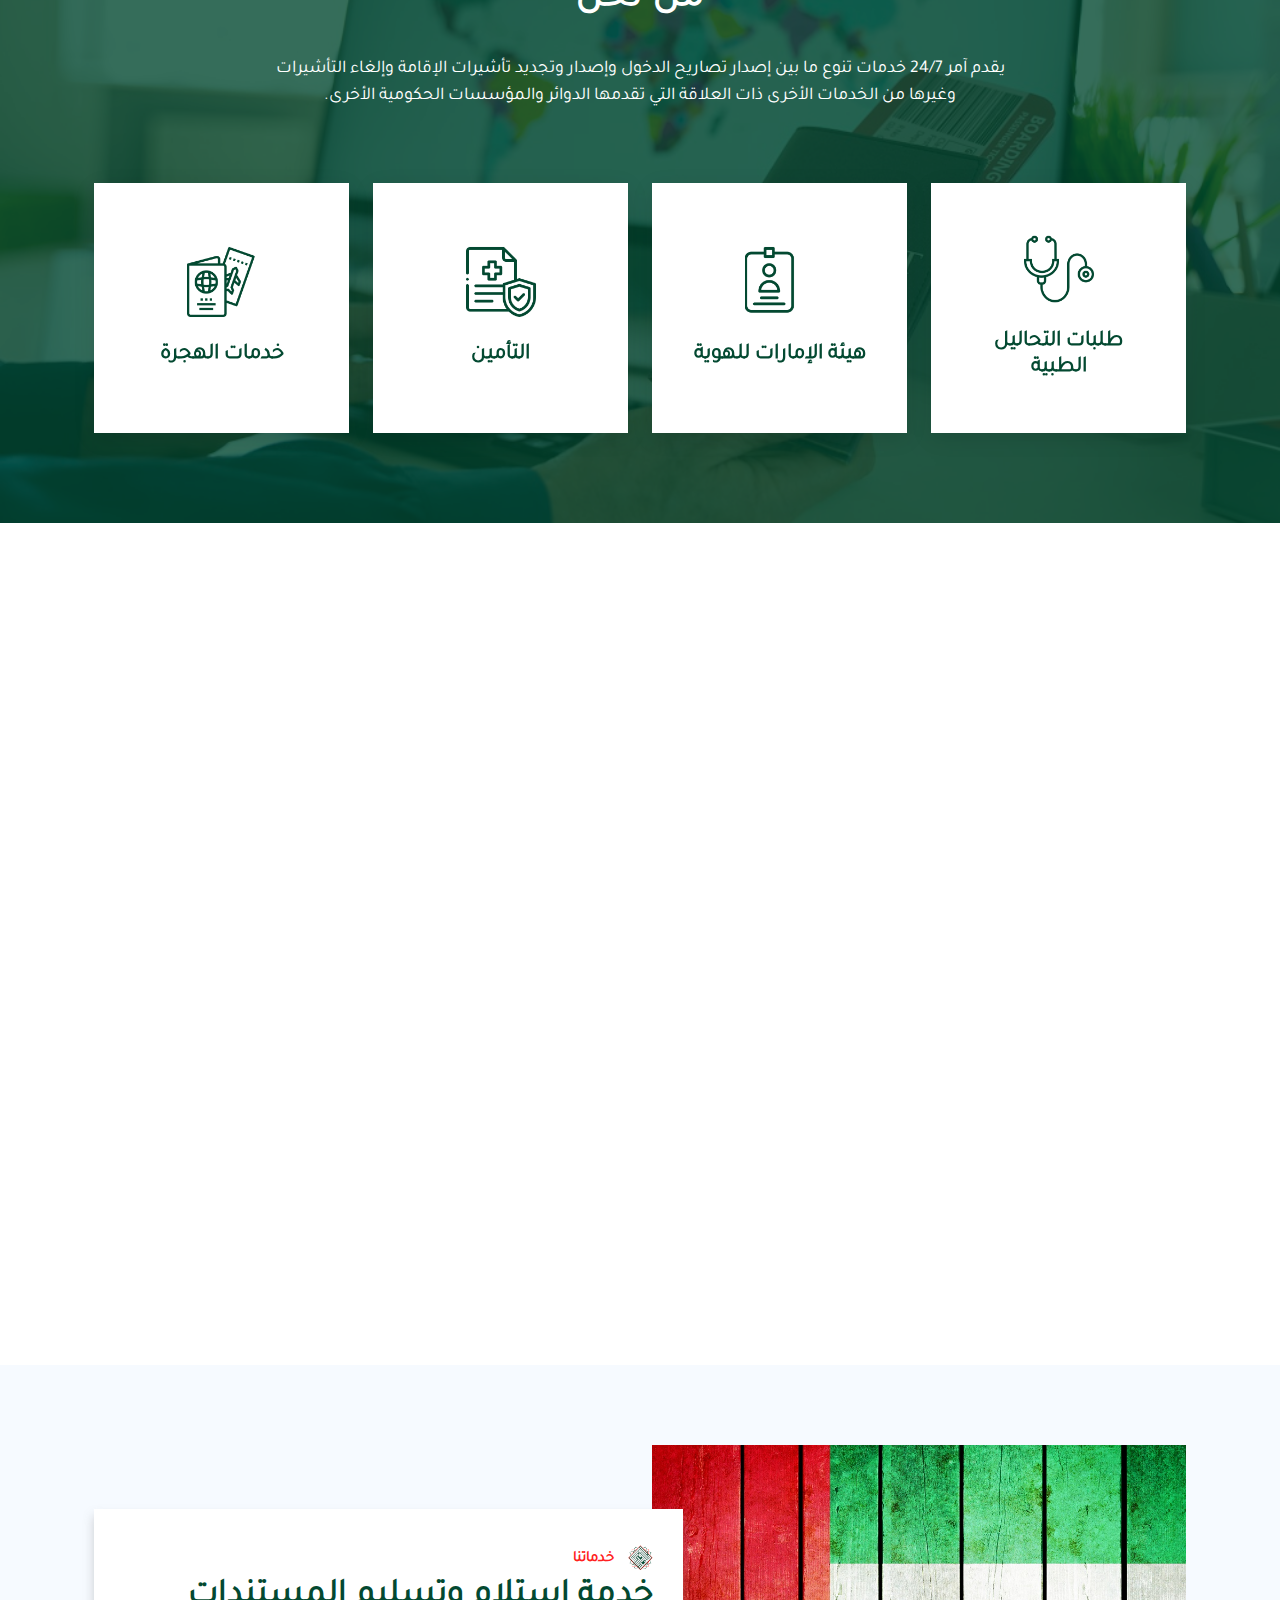
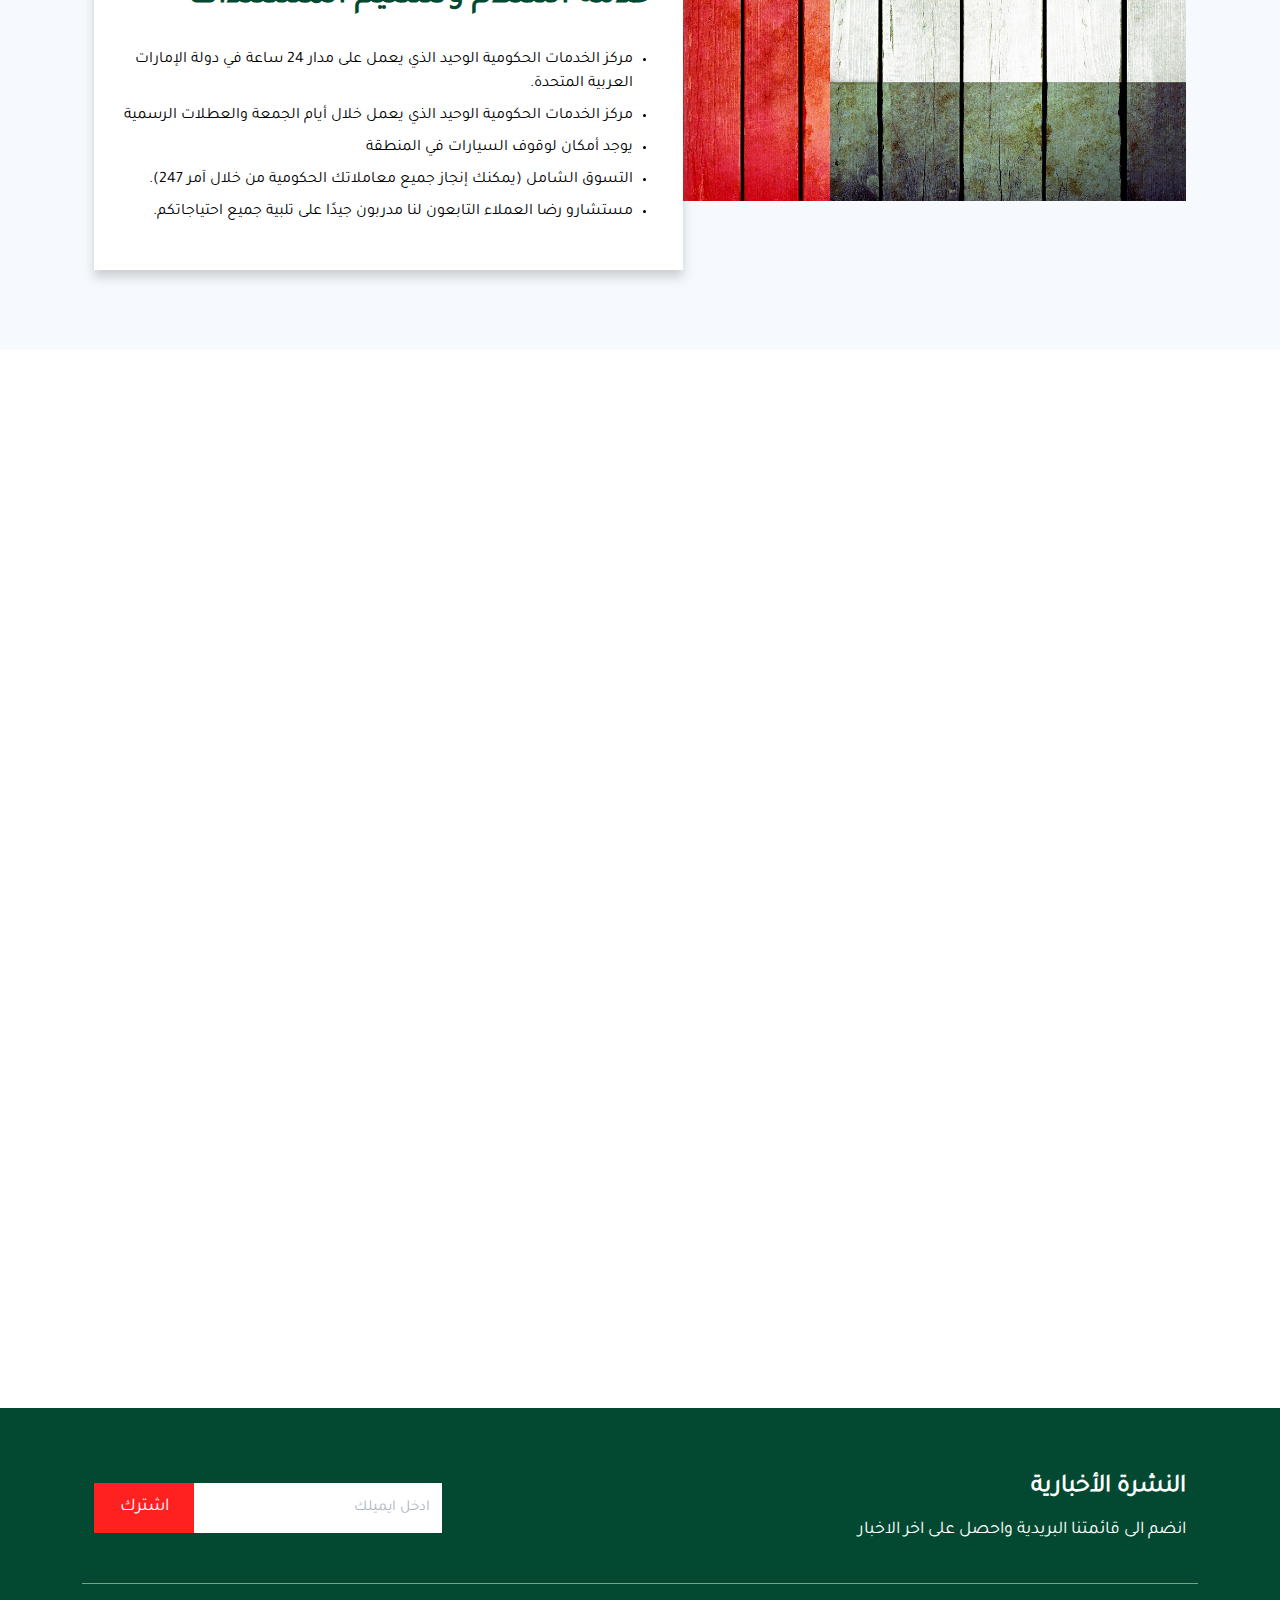
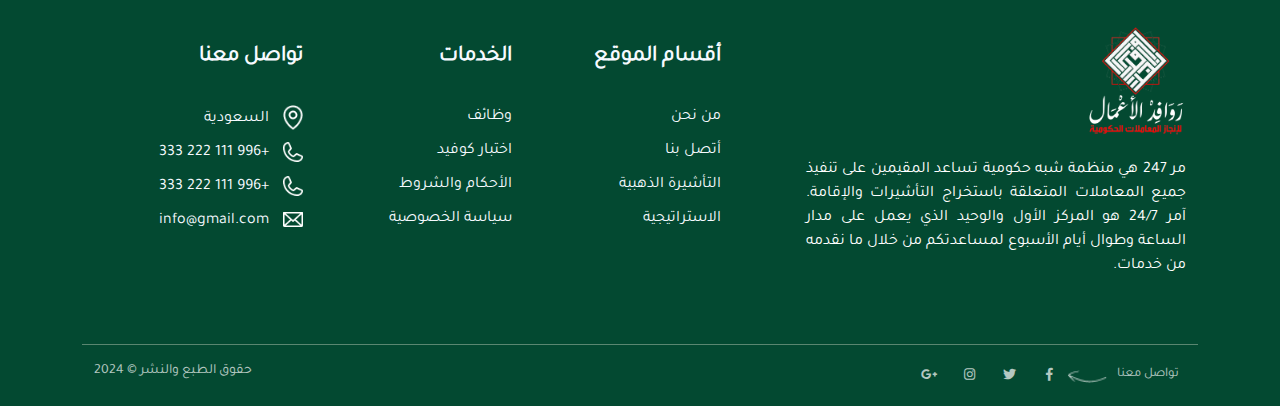
==== commit 6654e0ab: "home page" ====
--- a/index.html
+++ b/index.html
@@ -189,7 +189,7 @@
                         <a class="btn-color" href="">أعرف أكتر</a>
                     </div>
                 </div>
-                <div class="col-lg-6 col-md-5 px-4">
+                <div class="col-lg-6 col-md-5 px-4 text-center">
                     <div class="image_about">
                         <div class="banner_shape">
                             <img src="assets/images/icons/immigrant.png" alt="shape image">
@@ -197,8 +197,16 @@
                         <div class="banner_shape2">
                             <img src="assets/images/icons/passport.png" alt="shape image">
                         </div>
-                        <div class="about-two__image">
-                            <img src="assets/images/home/about1.jpg" width="100%" class="img" alt="about">
+                        <!-- <div class="all" style="position: relative;">
+                            <div class="about-two__image">
+                                <img src="assets/images/home/about1.jpg" width="100%" class="img" alt="about">
+                            </div>
+                            <img src="assets/images/home/fram.png" class="frame_logo" width="100%" alt="">
+                        </div> -->
+
+                        <div class="image_logo">
+                            <img src="assets/images/home/fram.png" class="frame_logo" width="100%" alt="">
+
                         </div>
                     </div>
 
@@ -221,7 +229,7 @@
             </div>
             <div class="row m-0 mt-40">
                 <div class="col-md-3 col-sm-6 col-12 mb-20">
-                    <div class="flip-box" >
+                    <div class="flip-box">
                         <div class="flip-box__layer flip-box__front">
                             <div class="flip-box__layer__overlay">
                                 <div class="flip-box__layer__inner">
@@ -234,7 +242,8 @@
                             <div class="flip-box__layer__overlay">
                                 <div class="flip-box__layer__inner">
                                     <p>
-                                        طلبات التحاليل الطبية طلبات التحاليل الطبية طلبات التحاليل الطبية طلبات التحاليل الطبية
+                                        طلبات التحاليل الطبية طلبات التحاليل الطبية طلبات التحاليل الطبية طلبات التحاليل
+                                        الطبية
                                     </p>
                                 </div>
                             </div>
@@ -242,31 +251,32 @@
                     </div>
                 </div>
                 <div class="col-md-3 col-sm-6 col-12 mb-20">
-                    <div class="flip-box" >
+                    <div class="flip-box">
                         <div class="flip-box__layer flip-box__front">
                             <div class="flip-box__layer__overlay">
                                 <div class="flip-box__layer__inner">
                                     <img src="assets/images/icons/identification.png" alt="">
-                                    <h3 class="flip-box__layer__title">   هيئة الإمارات للهوية </h3>
+                                    <h3 class="flip-box__layer__title"> هيئة الإمارات للهوية </h3>
                                 </div>
                             </div>
                         </div>
                         <div class="flip-box__layer flip-box__back">
                             <div class="flip-box__layer__overlay">
                                 <div class="flip-box__layer__inner">
-                                    <p>هيئة الإمارات للهوية هيئة الإمارات للهويةهيئة الإمارات للهوية هيئة الإمارات للهوية هيئة الإمارات للهوية</p>
+                                    <p>هيئة الإمارات للهوية هيئة الإمارات للهويةهيئة الإمارات للهوية هيئة الإمارات
+                                        للهوية هيئة الإمارات للهوية</p>
                                 </div>
                             </div>
                         </div>
                     </div>
                 </div>
                 <div class="col-md-3 col-sm-6 col-12 mb-20">
-                    <div class="flip-box" >
+                    <div class="flip-box">
                         <div class="flip-box__layer flip-box__front">
                             <div class="flip-box__layer__overlay">
                                 <div class="flip-box__layer__inner">
                                     <img src="assets/images/icons/health-insurance.png" alt="">
-                                    <h3 class="flip-box__layer__title">   التأمين </h3>
+                                    <h3 class="flip-box__layer__title"> التأمين </h3>
                                 </div>
                             </div>
                         </div>
@@ -280,7 +290,7 @@
                     </div>
                 </div>
                 <div class="col-md-3 col-sm-6 col-12 mb-20">
-                    <div class="flip-box" >
+                    <div class="flip-box">
                         <div class="flip-box__layer flip-box__front">
                             <div class="flip-box__layer__overlay">
                                 <div class="flip-box__layer__inner">
@@ -306,7 +316,8 @@
         <div class="container">
             <div class="row m-0">
                 <div class="col-12 mt-50 Description">
-                    <h6 class="sub_title"><img src="assets/images/logo/short-logo.png" width="25px" alt=""> خدماتنا </h6>
+                    <h6 class="sub_title"><img src="assets/images/logo/short-logo.png" width="25px" alt=""> خدماتنا
+                    </h6>
                     <h3 class="title">ما الذي نقدمه</h3>
                     <div id="services" class="owl-carousel owl-theme mt-50">
                         <div class="item mx-2 wow fadeInUp">
@@ -325,7 +336,7 @@
                                 <img src="assets/images/home/about.jpg" alt="">
                                 <div class="services_text pb-30">
                                     <a href="">
-                                        <h4>  خدمات روافد الاعمال </h4>
+                                        <h4> خدمات روافد الاعمال </h4>
                                         <p>طلب بطاقة الهوية الإماراتية لجميع الفئات - المواطنين والمقيمين والشركات.</p>
                                     </a>
                                 </div>
@@ -347,7 +358,7 @@
                                 <img src="assets/images/home/about1.jpg" alt="">
                                 <div class="services_text pb-30">
                                     <a href="">
-                                        <h4>  طلب شهادة اللياقة الطبية</h4>
+                                        <h4> طلب شهادة اللياقة الطبية</h4>
                                         <p>طلب بطاقة الهوية الإماراتية لجميع الفئات - المواطنين والمقيمين والشركات.</p>
                                     </a>
                                 </div>
@@ -369,7 +380,7 @@
                                 <img src="assets/images/home/about.jpg" alt="">
                                 <div class="services_text pb-30">
                                     <a href="">
-                                        <h4>  خدمات روافد الاعمال </h4>
+                                        <h4> خدمات روافد الاعمال </h4>
                                         <p>طلب بطاقة الهوية الإماراتية لجميع الفئات - المواطنين والمقيمين والشركات.</p>
                                     </a>
                                 </div>
@@ -392,13 +403,15 @@
                 </div>
                 <div class="col-md-6 ">
                     <div class="text_side">
-                        <h6 class="sub_title"><img src="assets/images/logo/short-logo.png" width="25px" alt=""> خدماتنا </h6>
+                        <h6 class="sub_title"><img src="assets/images/logo/short-logo.png" width="25px" alt=""> خدماتنا
+                        </h6>
                         <h3 class="title">خدمة استلام وتسليم المستندات </h3>
                         <ul>
-                            <li>مركز الخدمات الحكومية الوحيد الذي يعمل على مدار 24 ساعة في دولة الإمارات العربية المتحدة.                        </li>
+                            <li>مركز الخدمات الحكومية الوحيد الذي يعمل على مدار 24 ساعة في دولة الإمارات العربية
+                                المتحدة. </li>
                             <li>مركز الخدمات الحكومية الوحيد الذي يعمل خلال أيام الجمعة والعطلات الرسمية</li>
                             <li>يوجد أمكان لوقوف السيارات في المنطقة</li>
-                            <li>التسوق الشامل (يمكنك إنجاز جميع معاملاتك الحكومية من خلال آمر 247).   </li>
+                            <li>التسوق الشامل (يمكنك إنجاز جميع معاملاتك الحكومية من خلال آمر 247). </li>
                             <li>مستشارو رضا العملاء التابعون لنا مدربون جيدًا على تلبية جميع احتياجاتكم.</li>
                         </ul>
                     </div>
@@ -416,22 +429,26 @@
                     <div id="testimonal" class="testimonal_user owl-carousel owl-theme mt-50">
                         <div class="item wow fadeInUp">
                             <i class="fas fa-quote-left"></i>
-                            <p>نحرص على أن نكون أفضل مقدمي الخدمات نحرص على أن نكون أفضل مقدمي الخدمات نحرص على أن نكون أفضل مقدمي الخدمات نحرص على أن نكون أفضل مقدمي الخدمات. </p>
+                            <p>نحرص على أن نكون أفضل مقدمي الخدمات نحرص على أن نكون أفضل مقدمي الخدمات نحرص على أن نكون
+                                أفضل مقدمي الخدمات نحرص على أن نكون أفضل مقدمي الخدمات. </p>
                             <h3><img src="assets/images/logo/short-logo.png" alt="">أ.عبد الله</h3>
                         </div>
                         <div class="item wow fadeInUp">
                             <i class="fas fa-quote-left"></i>
-                            <p>نحرص على أن نكون أفضل مقدمي الخدمات نحرص على أن نكون أفضل مقدمي الخدمات نحرص على أن نكون أفضل مقدمي الخدمات نحرص على أن نكون أفضل مقدمي الخدمات. </p>
+                            <p>نحرص على أن نكون أفضل مقدمي الخدمات نحرص على أن نكون أفضل مقدمي الخدمات نحرص على أن نكون
+                                أفضل مقدمي الخدمات نحرص على أن نكون أفضل مقدمي الخدمات. </p>
                             <h3><img src="assets/images/logo/short-logo.png" alt="">أ.عبد الله</h3>
                         </div>
                         <div class="item wow fadeInUp">
                             <i class="fas fa-quote-left"></i>
-                            <p>نحرص على أن نكون أفضل مقدمي الخدمات نحرص على أن نكون أفضل مقدمي الخدمات نحرص على أن نكون أفضل مقدمي الخدمات نحرص على أن نكون أفضل مقدمي الخدمات. </p>
+                            <p>نحرص على أن نكون أفضل مقدمي الخدمات نحرص على أن نكون أفضل مقدمي الخدمات نحرص على أن نكون
+                                أفضل مقدمي الخدمات نحرص على أن نكون أفضل مقدمي الخدمات. </p>
                             <h3><img src="assets/images/logo/short-logo.png" alt="">أ.عبد الله</h3>
                         </div>
                         <div class="item wow fadeInUp">
                             <i class="fas fa-quote-left"></i>
-                            <p>نحرص على أن نكون أفضل مقدمي الخدمات نحرص على أن نكون أفضل مقدمي الخدمات نحرص على أن نكون أفضل مقدمي الخدمات نحرص على أن نكون أفضل مقدمي الخدمات. </p>
+                            <p>نحرص على أن نكون أفضل مقدمي الخدمات نحرص على أن نكون أفضل مقدمي الخدمات نحرص على أن نكون
+                                أفضل مقدمي الخدمات نحرص على أن نكون أفضل مقدمي الخدمات. </p>
                             <h3><img src="assets/images/logo/short-logo.png" alt="">أ.عبد الله</h3>
                         </div>
                     </div>
@@ -496,16 +513,18 @@
             <div class="row m-0 pt-40">
                 <div class="col-lg-5 col-12 box">
                     <img src="assets/images/logo/logo-wh.png" class="mb-20" width="100px" alt="footer_logo" />
-                    <p>مر 247 هي منظمة شبه حكومية تساعد المقيمين على تنفيذ جميع المعاملات المتعلقة باستخراج التأشيرات والإقامة. آمر 24/7 هو المركز الأول والوحيد الذي يعمل على مدار الساعة وطوال أيام الأسبوع لمساعدتكم من خلال ما نقدمه من خدمات.                    </p>
+                    <p>مر 247 هي منظمة شبه حكومية تساعد المقيمين على تنفيذ جميع المعاملات المتعلقة باستخراج التأشيرات
+                        والإقامة. آمر 24/7 هو المركز الأول والوحيد الذي يعمل على مدار الساعة وطوال أيام الأسبوع
+                        لمساعدتكم من خلال ما نقدمه من خدمات. </p>
                 </div>
                 <div class="col-lg-7 col-12 row">
                     <div class="box col-md-4 mt-20">
                         <h4>أقسام الموقع</h4>
                         <ul class="list-unstyled">
                             <li><a href="#">من نحن </a></li>
-                            <li><a href="#"> أتصل  بنا  </a></li>
+                            <li><a href="#"> أتصل بنا </a></li>
                             <li><a href="">التأشيرة الذهبية </a></li>
-                            <li><a href=""> الاستراتيجية  </a></li>
+                            <li><a href=""> الاستراتيجية </a></li>
                         </ul>
                     </div>
                     <div class="box col-md-4 mt-20">
@@ -513,8 +532,8 @@
                         <ul class="list-unstyled">
                             <li><a href="#"> وظائف </a></li>
                             <li><a href="#">اختبار كوفيد </a></li>
-                            <li><a href="">الأحكام والشروط  </a></li>
-                            <li><a href="">سياسة الخصوصية  </a></li>
+                            <li><a href="">الأحكام والشروط </a></li>
+                            <li><a href="">سياسة الخصوصية </a></li>
                         </ul>
                     </div>
                     <div class="col-md-4 box mt-20">
--- a/assets/css/style.css
+++ b/assets/css/style.css
@@ -4,12 +4,14 @@
   width: 100%;
   padding: 10px 0;
 }
+
 .top_header h4 {
   color: #fff;
   font-size: 15px;
   font-weight: 400;
   margin-bottom: 0;
 }
+
 .top_header ul {
   margin-bottom: 0;
   list-style: none;
@@ -17,25 +19,30 @@
   align-items: center;
   justify-content: end;
 }
+
 .top_header ul li {
   font-size: 20px;
   color: #fff;
   margin-left: 25px;
 }
+
 .top_header ul li a {
   display: flex;
   align-items: center;
   font-size: 15px;
   color: #fff;
 }
+
 .top_header ul li img {
   width: 15px;
   margin-left: 7px;
 }
+
 .navbar {
   min-height: 95px;
   align-items: baseline;
 }
+
 .navbar .navbar-brand {
   padding-top: 5px;
   padding-bottom: 10px;
@@ -55,6 +62,7 @@
   background-color: #fff;
   box-shadow: 0px 4px 20px 0px #00000026;
 }
+
 .navbar .sps .navbar-nav .nav-item {
   padding: 0;
   -webkit-transition: 0.5s;
@@ -222,19 +230,23 @@
     box-shadow: none;
     background-color: #f9f9f9;
   }
+
   .top_header h4,
   .top_header ul li a {
     font-size: 13px;
   }
+
   .navbar .sps--abv {
     top: 45px;
   }
 }
+
 @media (max-width: 768px) {
   .contact_header {
     display: none;
   }
 }
+
 /* submit_applications */
 .submit_applications .app {
   background-color: #fff;
@@ -247,28 +259,34 @@
   position: relative;
   top: 0;
 }
+
 .submit_applications .app:hover {
   background-color: var(--bgColor);
   top: -10px;
 }
+
 .submit_applications .app img {
   width: 50px;
   margin-left: 14px;
 }
+
 .submit_applications .app h4 {
   font-size: 20px;
   color: var(--mainColor);
   margin: 0;
   font-weight: bold;
 }
+
 .submit_applications .row {
   position: relative;
   top: -35px;
   z-index: 4;
 }
+
 .submit_applications .col-12:last-child .app {
   background-color: var(--mainColor);
 }
+
 .submit_applications .col-12:last-child .app h4 {
   color: #fff;
 }
@@ -289,6 +307,7 @@
   transform: rotate(45deg);
   text-align: center;
 }
+
 .about-two__image .img {
   width: 210%;
   margin: auto;
@@ -298,38 +317,39 @@
   border-radius: 0;
   transform: rotate(-45deg) translateX(65px) translatey(80px);
 }
-.about-two__image:after {
-  content: "";
-  width: 93%;
-  height: 93%;
-  position: absolute;
-  top: 10px;
-  right: 10px;
-  border: 4px solid var(--Color);
-  border-radius: 0;
-  z-index: 0;
-  aspect-ratio: 1;
-}
+
+
+.frame_logo {
+  background-image: url(../images/home/about1.jpg);
+  background-size: cover;
+  background-position: right;
+  overflow: hidden;
+  max-width: 450px;
+}
+
 .image_about {
   position: relative;
   transition: 0.5s;
   top: 0;
 }
+
 .image_about:hover {
   top: -20px;
 }
+
 @media (max-width: 768px) {
   .image_about {
     margin-top: 50px;
   }
 }
+
 /*  animation */
 
 .banner_shape {
   position: absolute;
-  z-index: -1;
-  left: 60px;
-  top: -50px;
+  z-index: 4;
+  left: 75px;
+  top: -10px;
   animation: movebounce 4s linear infinite;
 }
 
@@ -339,7 +359,7 @@
 
 .banner_shape2 {
   position: absolute;
-  z-index: -1;
+  z-index: 4;
   right: 50px;
   bottom: 20px;
   animation: moveleftbounce 4s linear infinite;
@@ -392,6 +412,7 @@
   position: relative;
   z-index: 1;
 }
+
 .what_we_do:after {
   content: "";
   width: 100%;
@@ -403,11 +424,13 @@
   background-color: #034931cc;
   z-index: -1;
 }
+
 .what_we_do .sub_title,
 .what_we_do .title,
 .what_we_do .text {
   color: #fff !important;
 }
+
 .what_we_do .text {
   max-width: 750px;
   margin: 33px auto;
@@ -423,6 +446,7 @@
 .Services .Description h6 {
   text-align: center;
 }
+
 .Services .all {
   position: relative;
   transition: 0.5s;
@@ -430,12 +454,14 @@
   height: 100%;
   background-color: #fff;
 }
+
 .Services .all img {
   width: 100%;
   height: 400px;
   object-fit: cover;
   border-radius: 8px 8px 0 0;
 }
+
 .Services .services_text {
   padding: 85px 30px 15px;
   position: absolute;
@@ -446,17 +472,20 @@
   height: 53%;
   width: 100%;
 }
+
 .Services .services_text h4 {
   font-size: 20px;
   color: #fff;
   font-weight: bold;
   margin-bottom: 10px;
 }
+
 .Services .services_text p {
   font-size: 15px;
   font-weight: 400;
   color: #fff;
 }
+
 .Services .all:hover .services_text {
   height: 100%;
   background-image: linear-gradient(to top, #000000a1, #0000007a);
@@ -477,40 +506,48 @@
   background-color: var(--mainColor) !important;
   width: 30px;
 }
+
 /* delivery_service  */
-.delivery_service{
-    background-color: var(--bgColor);
-    padding: 80px 0;
-}
-.delivery_service .text_side{
-    margin-right: -55px;
-    margin-top: 64px;
-    background-color: #fff;
-    padding: 30px;
-    box-shadow: 0 7px 10px #9191916e
-}
-.delivery_service .title{
-    font-size: 35px;
-    text-align: right;
-    margin-bottom: 30px;
-}
-.delivery_service ul{
-    padding-right: 20px;
-}
-.delivery_service ul li{
-    font-size: 16px;
-    margin-bottom: 8px;
-}
-.delivery_service img{
-    min-height: 80%;
-    object-fit: cover;
-}
-@media(max-width:768px){
-    .delivery_service .text_side{
-        margin-right: 0;
-        margin-top: 30px;
-    }  
-}
+.delivery_service {
+  background-color: var(--bgColor);
+  padding: 80px 0;
+}
+
+.delivery_service .text_side {
+  margin-right: -55px;
+  margin-top: 64px;
+  background-color: #fff;
+  padding: 30px;
+  box-shadow: 0 7px 10px #9191916e
+}
+
+.delivery_service .title {
+  font-size: 35px;
+  text-align: right;
+  margin-bottom: 30px;
+}
+
+.delivery_service ul {
+  padding-right: 20px;
+}
+
+.delivery_service ul li {
+  font-size: 16px;
+  margin-bottom: 8px;
+}
+
+.delivery_service img {
+  min-height: 80%;
+  object-fit: cover;
+}
+
+@media(max-width:768px) {
+  .delivery_service .text_side {
+    margin-right: 0;
+    margin-top: 30px;
+  }
+}
+
 /* testimonial */
 .testimonial .Description,
 .testimonial .Description h3,
@@ -597,14 +634,16 @@
 }
 
 /* partners */
-.partners{
-    background-color: var(--bgColor);
-}
+.partners {
+  background-color: var(--bgColor);
+}
+
 .partners .Description,
 .partners .Description h3,
 .partners .Description h6 {
   text-align: center;
 }
+
 .partners .partners_logo .item {
   margin: 10px;
   margin-bottom: 30px !important;
@@ -631,21 +670,25 @@
   padding-bottom: 30px;
   justify-content: space-between;
 }
+
 .subscribe h3 {
   font-size: 25px;
   color: #fff;
   font-weight: bold;
   margin-bottom: 17px;
 }
+
 .subscribe h6 {
   font-size: 18px;
   color: #fff;
   margin-bottom: 0px;
 }
+
 .subscribe form {
   position: relative;
   margin: 20px 0;
 }
+
 .subscribe .form-control {
   background-color: #fff;
   border: 0;
@@ -654,9 +697,11 @@
   color: var(--text);
   border-radius: 0px;
 }
+
 .subscribe .form-control::placeholder {
   color: var(--text);
 }
+
 .subscribe .submit_btn {
   background-color: var(--Color);
   border-radius: 0px;
@@ -670,6 +715,7 @@
   width: 25%;
   min-width: 100px;
 }
+
 /* footer */
 
 footer {
@@ -738,9 +784,11 @@
   font-size: 16px;
   transition: 0.5s;
 }
+
 footer .box ul li a img {
   margin-left: 10px;
 }
+
 footer .box ul li a:hover {
   color: var(--Color);
 }
@@ -769,6 +817,7 @@
     text-align: center !important;
     margin-top: 20px;
   }
+
   footer .box p {
     text-align: center;
     margin-left: auto;
@@ -799,43 +848,43 @@
 }
 
 .copy-right .list-social li {
-    display: inline-block;
-    padding: 10px;
+  display: inline-block;
+  padding: 10px;
 }
 
 .copy-right .list-social li.icon {
-    color: #ffffff;
-    text-align: center;
-    width: 28px;
-    height: 30px;
-    font-size: 16px;
-    padding: 0;
-    padding-top: 6px;
-    margin: 0 4px;
-    -webkit-transition: 0.5s;
-    -o-transition: 0.5s;
-    transition: 0.5s;
+  color: #ffffff;
+  text-align: center;
+  width: 28px;
+  height: 30px;
+  font-size: 16px;
+  padding: 0;
+  padding-top: 6px;
+  margin: 0 4px;
+  -webkit-transition: 0.5s;
+  -o-transition: 0.5s;
+  transition: 0.5s;
 }
 
 .copy-right .list-social li.icon:hover a {
-    color: var(--Color);
+  color: var(--Color);
 }
 
 .copy-right .list-social li.icon a {
-    color: #fff;
-    transition: .5s;
-    font-size: 13px
+  color: #fff;
+  transition: .5s;
+  font-size: 13px
 }
 
 .copy-right p {
-    float: right;
-    background-image: url(../images/footer_arrow.png);
-    padding: 0px 0px 0px 50px;
-    margin: 6px 7px 4px 0px;
-    background-position: left 5px;
-    background-size: 40px 13px;
-    background-repeat: no-repeat;
-    font-size: 13px;
+  float: right;
+  background-image: url(../images/footer_arrow.png);
+  padding: 0px 0px 0px 50px;
+  margin: 6px 7px 4px 0px;
+  background-position: left 5px;
+  background-size: 40px 13px;
+  background-repeat: no-repeat;
+  font-size: 13px;
 }
 
 
@@ -863,6 +912,7 @@
   position: relative;
   z-index: 1;
 }
+
 .banner:after {
   content: "";
   background: #334a74b2;
@@ -874,12 +924,14 @@
   right: 0;
   z-index: -1;
 }
+
 .banner .text {
   height: 100%;
   min-height: 450px;
   display: flex;
   align-items: center;
 }
+
 .banner h3 {
   font-size: 40px;
   color: #fff;
@@ -890,19 +942,23 @@
   list-style: none;
   padding: 0;
 }
+
 .banner ul li {
   display: inline-block;
   color: #fff;
   font-size: 20px;
 }
+
 .banner ul li a {
   color: #fff;
   font-size: 20px;
 }
+
 @media (max-width: 768px) {
   .banner h3 {
     font-size: 30px;
   }
+
   .banner,
   .banner .text {
     min-height: 300px;
@@ -923,6 +979,7 @@
   z-index: 1;
   background-color: #fff;
 }
+
 .flip-box__layer {
   position: absolute;
   width: 100%;
@@ -931,6 +988,7 @@
   transform-style: preserve-3d;
   backface-visibility: hidden;
 }
+
 .flip-box__layer__overlay {
   display: flex;
   width: 100%;
@@ -944,38 +1002,42 @@
   transform-style: preserve-3d;
   transform: translateZ(0.1px);
 }
+
 .flip-box__layer__inner {
   transform: translateZ(90px) scale(0.91);
 }
+
 .flip-box__layer__inner img {
   width: 70px;
   margin-bottom: 25px;
 }
+
 .flip-box__layer__inner p {
   font-size: 18px;
   color: #fff;
   margin-bottom: 0;
 }
+
 .flip-box__layer__inner h3 {
   font-size: 22px;
   color: var(--mainColor);
   margin-bottom: 0;
   font-weight: bold;
 }
+
 .flip-box__back {
   transform: rotateX(0) rotateY(-180deg);
   background-color: transparent;
-  background-image: linear-gradient(
-    135deg,
-    var(--mainColor) 0%,
-    var(--Color) 100%
-  );
+  background-image: linear-gradient(135deg,
+      var(--mainColor) 0%,
+      var(--Color) 100%);
   display: block;
 }
 
 .flip-box:hover .flip-box__front {
   transform: rotateX(0) rotateY(180deg);
 }
+
 .flip-box:hover .flip-box__back {
   transform: none;
-}
+}